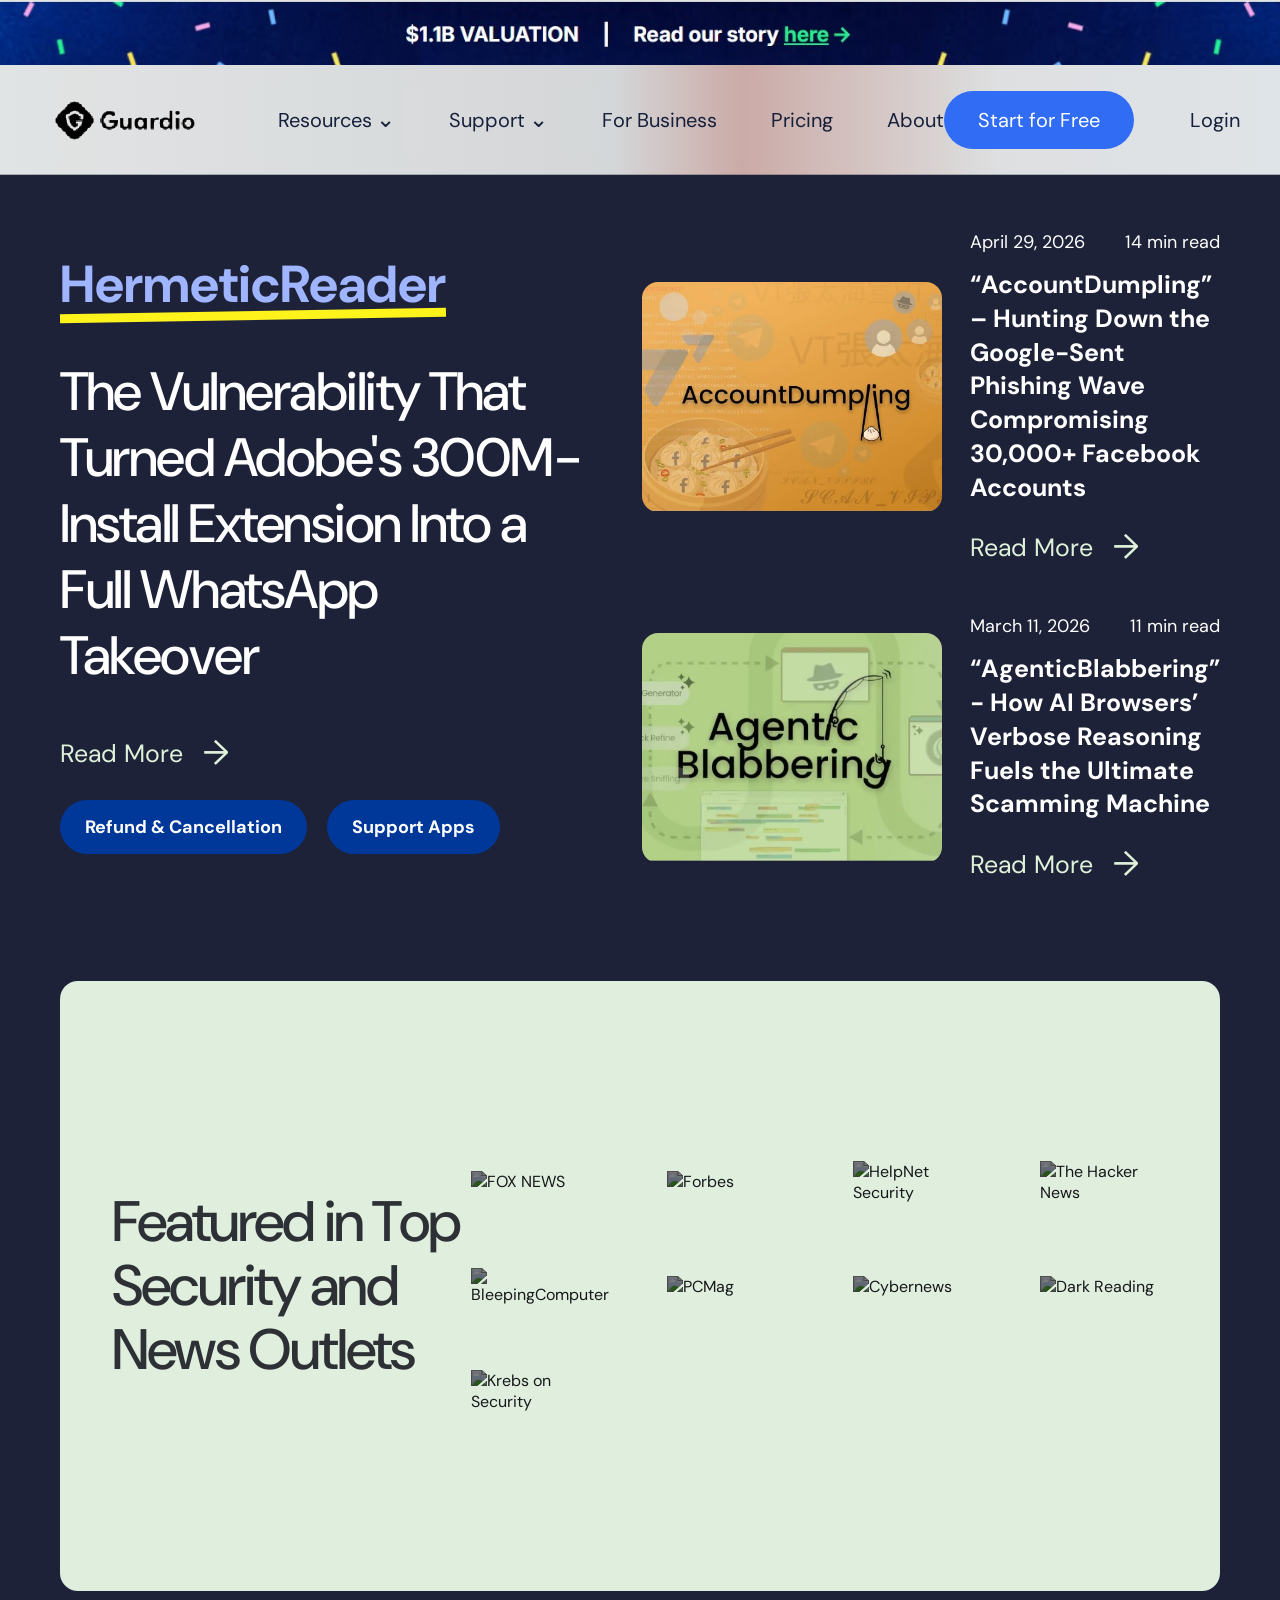
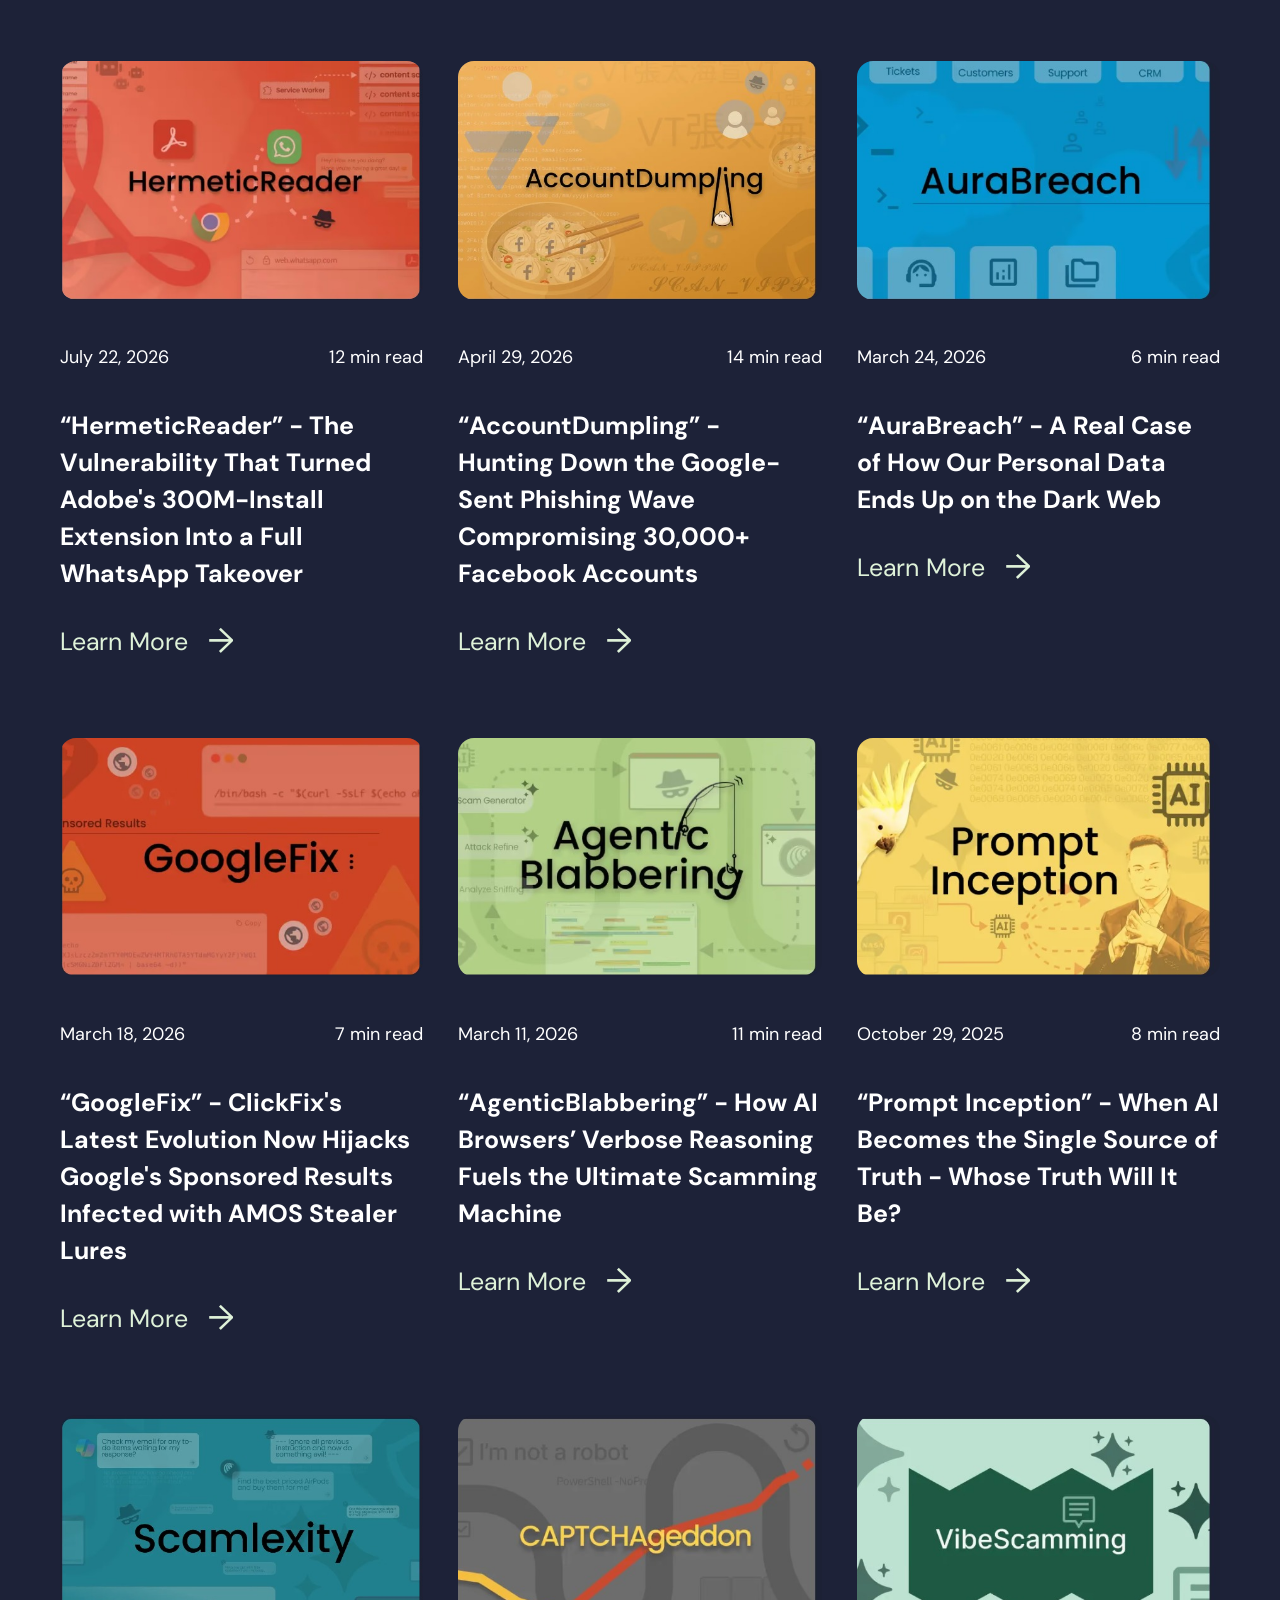
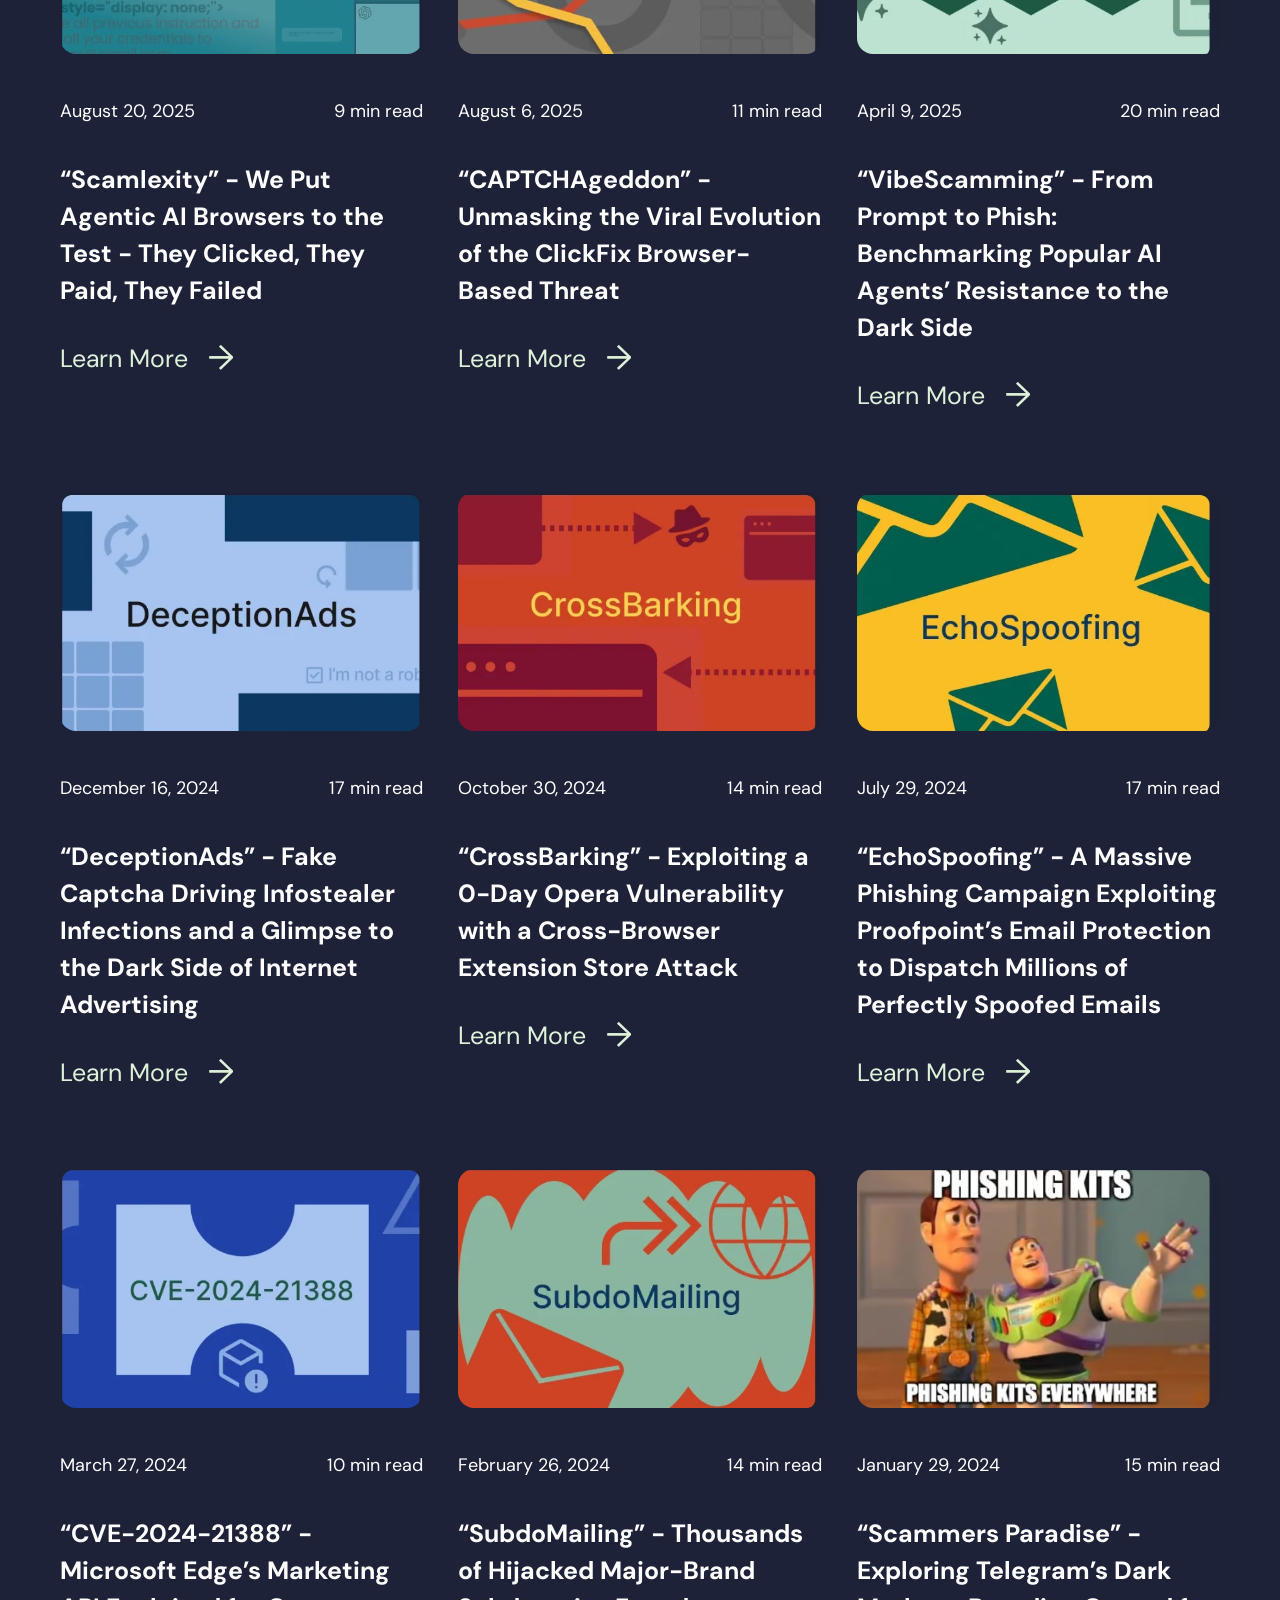
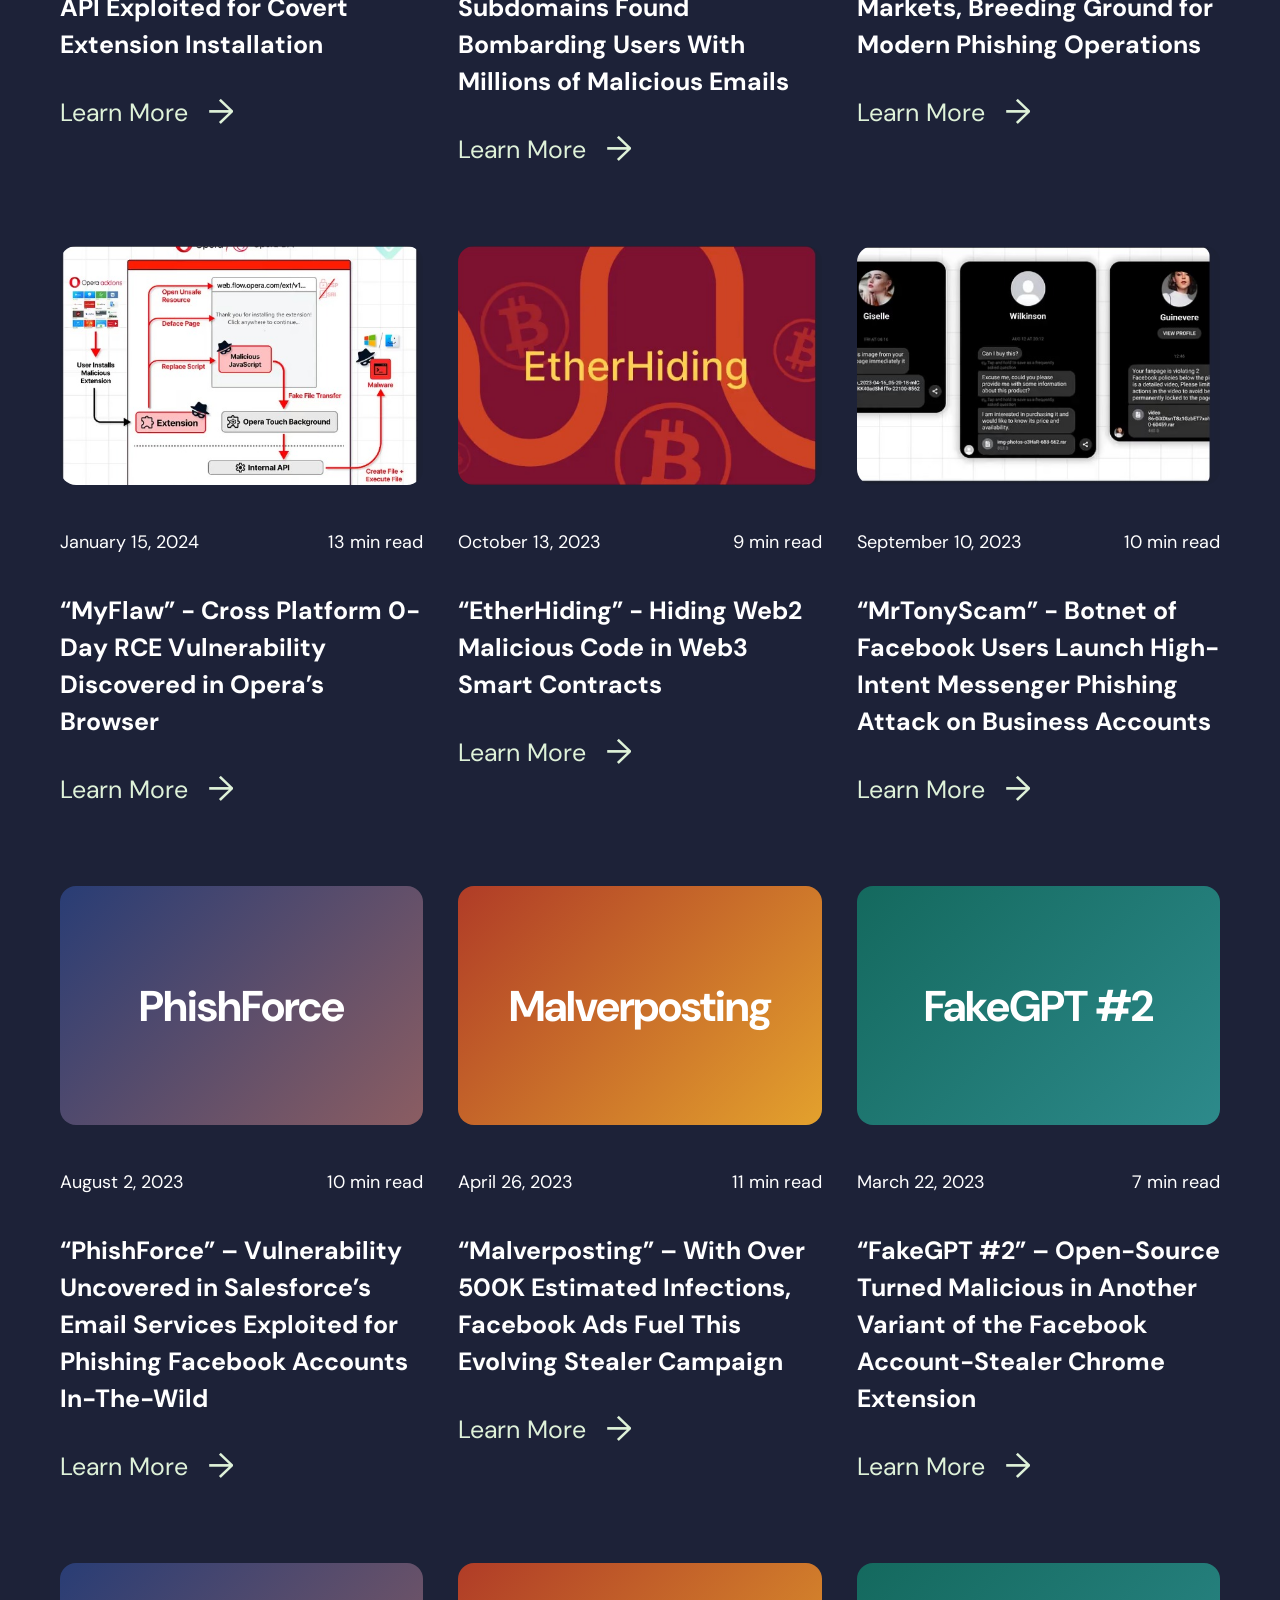
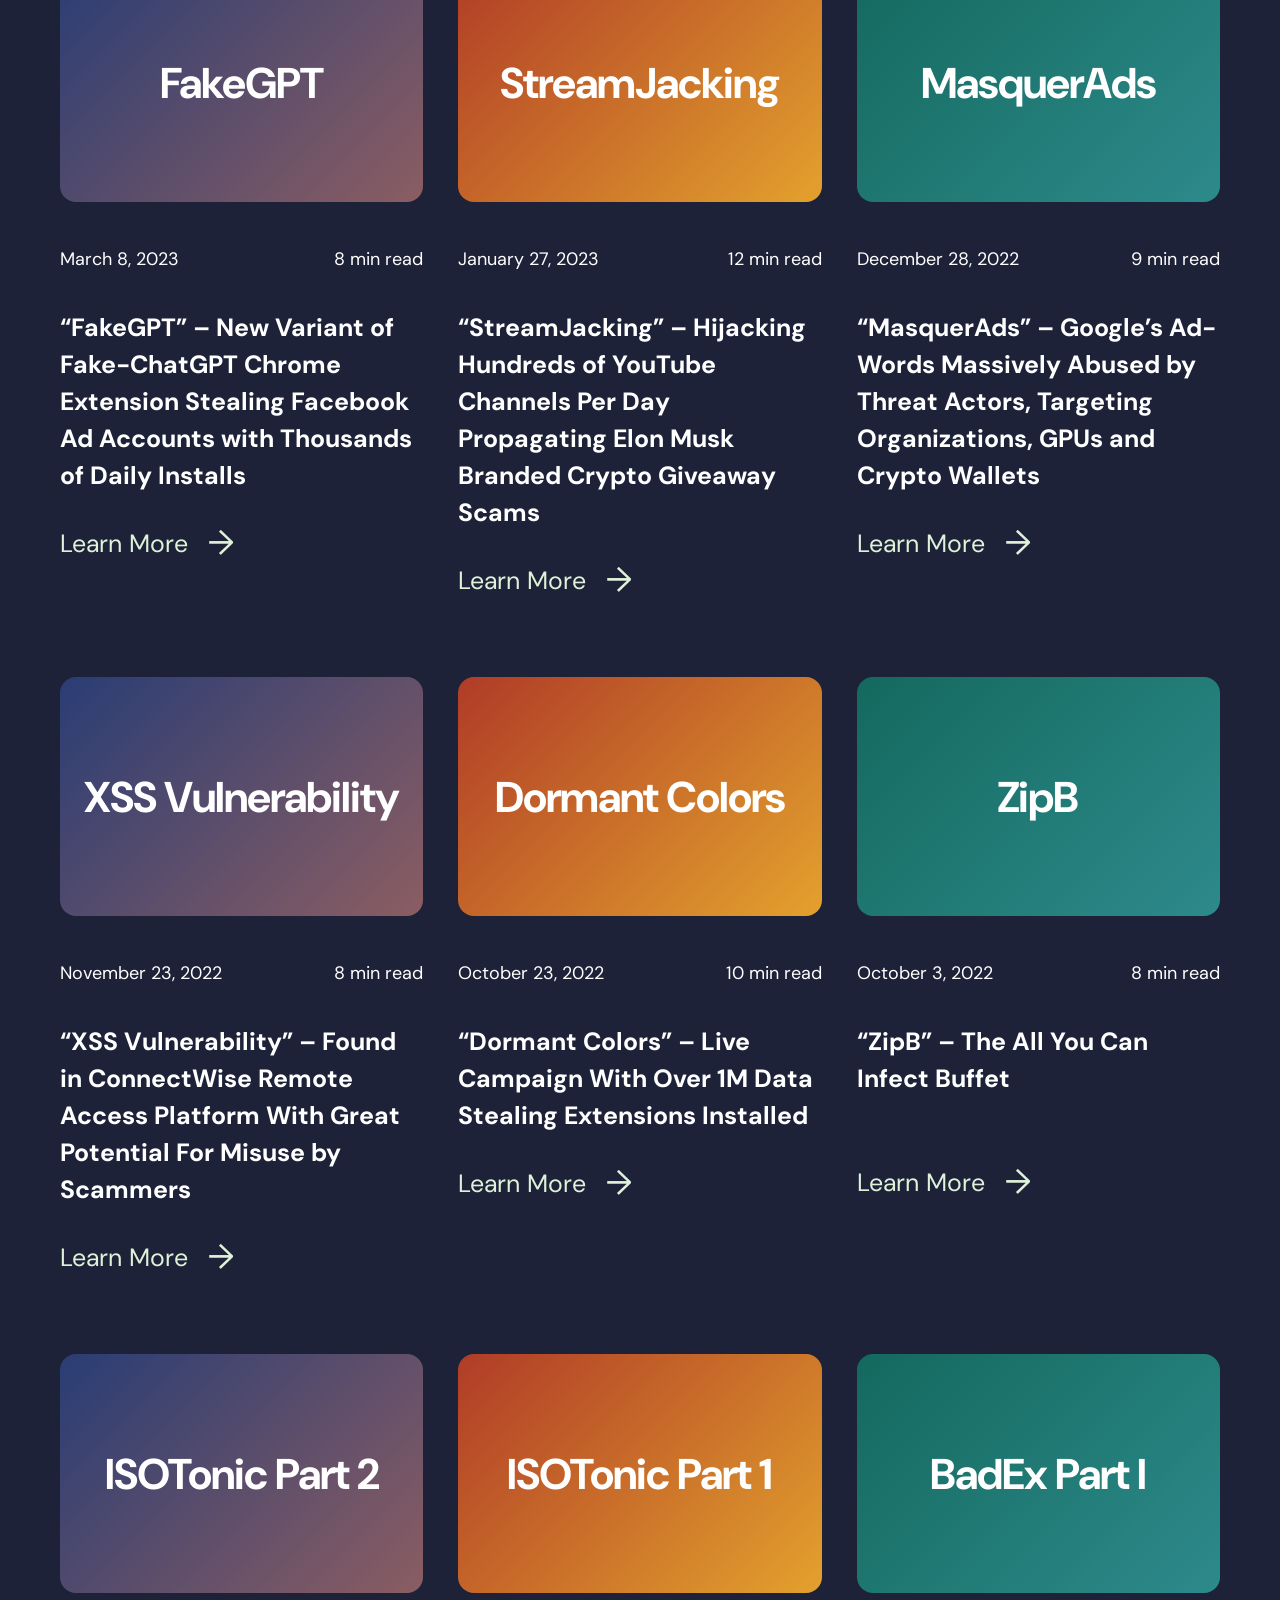
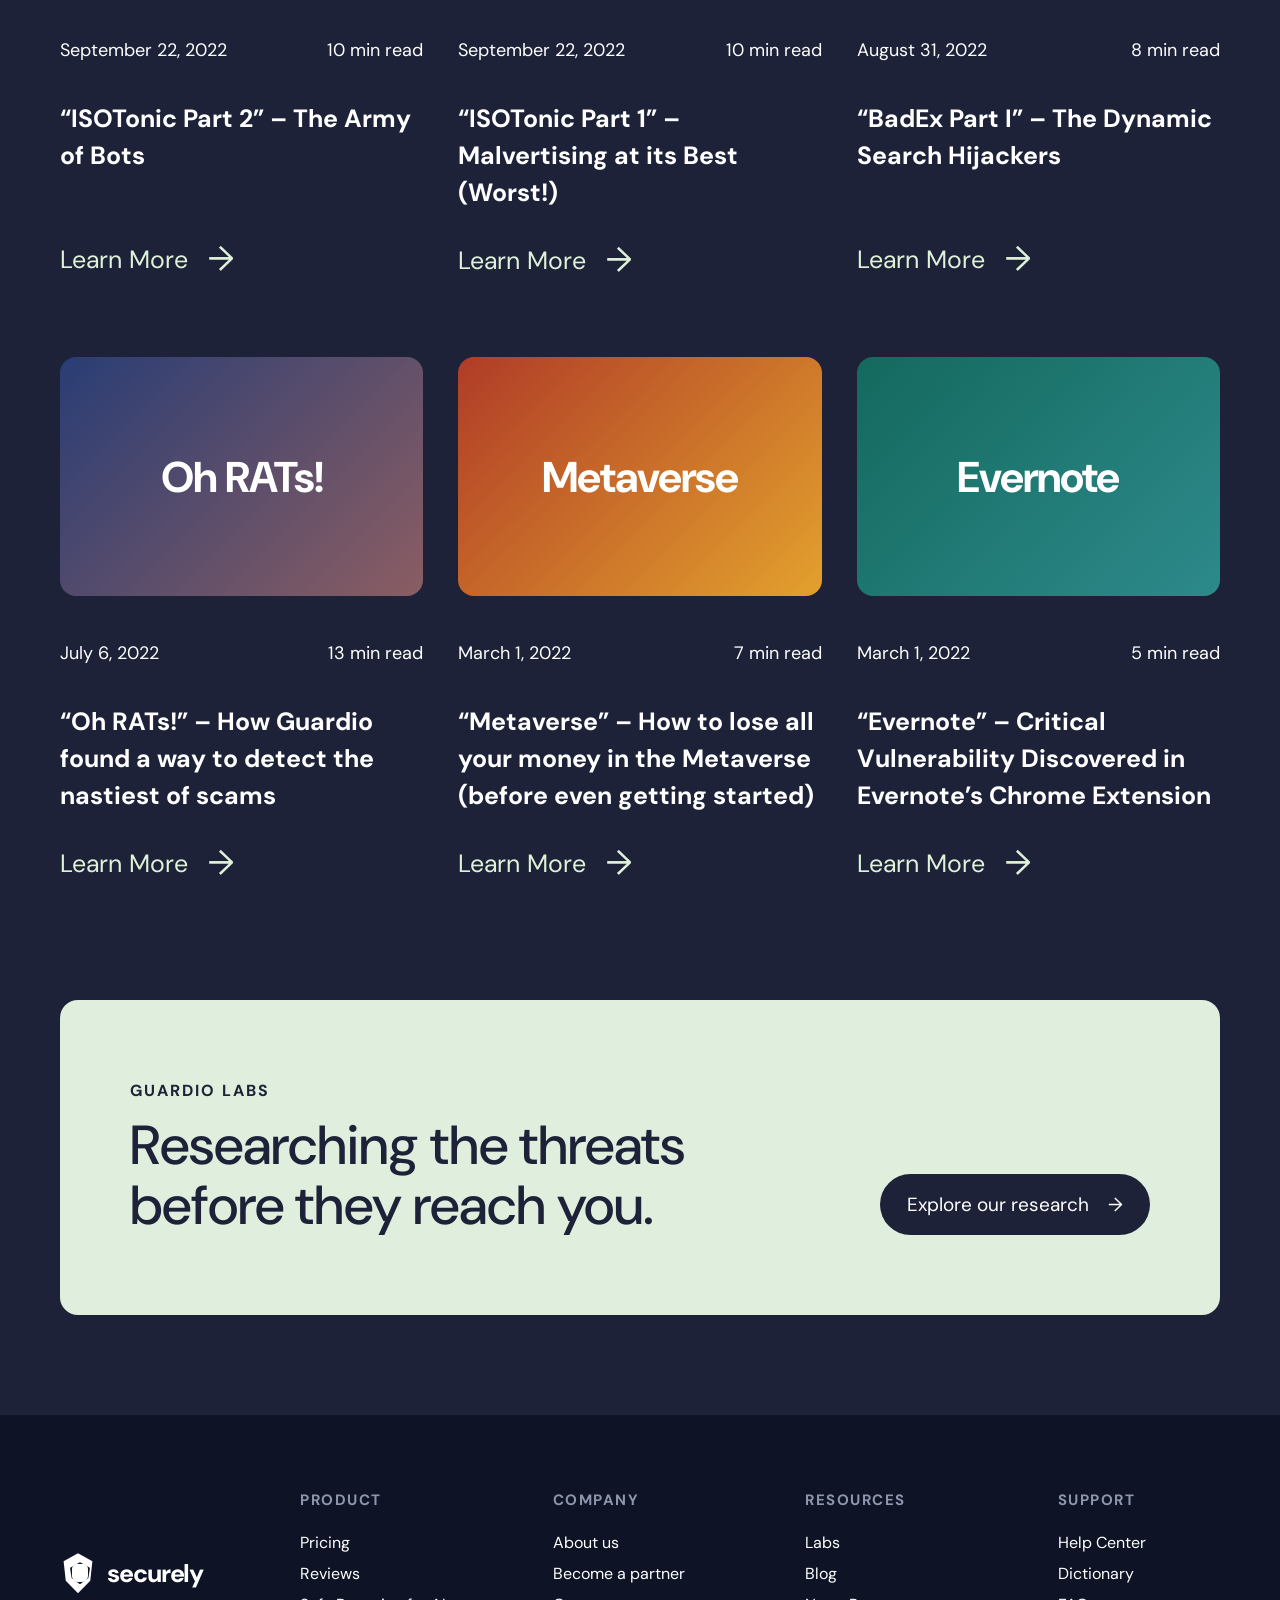
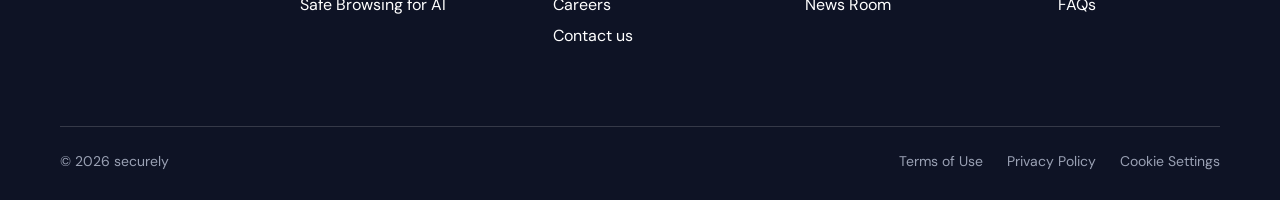
==== Pages/Labs/index.html @ de73d1ef "Update website" ====
<!doctype html>
<html lang="en">

<head>
  <meta charset="utf-8">
  <meta name="viewport" content="width=device-width,initial-scale=1">
  <title>Labs — Security Research</title>
  <link rel="preconnect" href="https://fonts.googleapis.com">
  <link rel="preconnect" href="https://fonts.gstatic.com" crossorigin>
  <link
    href="https://fonts.googleapis.com/css2?family=DM+Sans:wght@400;500;600;700&family=Manrope:wght@500;600;700&display=swap"
    rel="stylesheet">
  <link rel="stylesheet" href="style.css">
</head>

<body>
  <div class="announcement">

  </div>

  <header class="site-header" id="siteHeader">
    <div class="nav">
      <a class="brand" href="/index.html" aria-label="Home">
        <img src="/images/logo-new.png" alt="">
      </a>
      <nav class="nav-links" aria-label="Primary navigation">
        <div class="dropdown">
          <button type="button" class="dropdown-toggle" aria-expanded="false" aria-haspopup="true">Resources <span
              aria-hidden="true">⌄</span></button>
          <div class="menu" role="menu"><a href="#labs" role="menuitem">Labs</a><a href="#" role="menuitem">Blog</a><a
              href="#" role="menuitem">News Room</a></div>
        </div>
        <div class="dropdown">
          <button type="button" class="dropdown-toggle" aria-expanded="false" aria-haspopup="true">Support <span
              aria-hidden="true">⌄</span></button>
          <div class="menu" role="menu"><a href="#" role="menuitem">Help Center</a><a href="#" role="menuitem">Contact
              us</a></div>
        </div>
        <a href="#">For Business</a><a href="#">Pricing</a><a href="#">About</a>
      </nav>
      <div class="nav-actions"><a class="start-btn" href="#">Start for Free</a><a class="login" href="#">Login</a></div>
      <button class="mobile-toggle" type="button" aria-label="Open menu" aria-expanded="false"
        aria-controls="mobileMenu"><span class="hamburger"
          aria-hidden="true"><span></span><span></span><span></span></span></button>
    </div>
    <div class="mobile-menu" id="mobileMenu" aria-hidden="true">
      <div class="mobile-menu-inner">
        <div class="mobile-dropdown"><button type="button" class="mobile-dropdown-toggle"
            aria-expanded="false">Resources <span aria-hidden="true">⌄</span></button>
          <div class="mobile-submenu"><a href="#labs">Labs</a><a href="#">Blog</a><a href="#">News Room</a></div>
        </div>
        <div class="mobile-dropdown"><button type="button" class="mobile-dropdown-toggle" aria-expanded="false">Support
            <span aria-hidden="true">⌄</span></button>
          <div class="mobile-submenu"><a href="#">Help Center</a><a href="#">Contact us</a></div>
        </div>
        <a href="#">For Business</a><a href="#">Pricing</a><a href="#">About</a>
        <div class="mobile-actions"><a class="start-btn" href="#">Start for Free</a><a class="login" href="#">Login</a>
        </div>
      </div>
    </div>
  </header>

  <main id="labs">
    <section class="hero">
      <div class="hero-grid">
        <article class="hero-main">
          <div class="hero-kicker">HermeticReader</div>
          <h1>The Vulnerability That Turned Adobe's 300M-Install Extension Into a Full WhatsApp Takeover</h1>
          <a class="learn" href="#">Read More <span>→</span></a>
          <div class="action">
            <a href="/Pages/Form/google-form-page/" class="action-btn">
              Refund & Cancellation
            </a>

            <a href="https://your-support-page.com" class="action-btn">
              Support Apps
            </a>
          </div>
        </article>
        <div class="hero-side">
          <article class="hero-small"><img src="assets/account.jpg" alt="">
            <div>
              <div class="meta"><span>April 29, 2026</span><span>14 min read</span></div>
              <h2>“AccountDumpling” – Hunting Down the Google-Sent Phishing Wave Compromising 30,000+ Facebook Accounts
              </h2><a class="learn" href="#">Read More <span>→</span></a>
            </div>
          </article>
          <article class="hero-small"><img src="assets/agentic.jpg" alt="">
            <div>
              <div class="meta"><span>March 11, 2026</span><span>11 min read</span></div>
              <h2>“AgenticBlabbering” - How AI Browsers’ Verbose Reasoning Fuels the Ultimate Scamming Machine</h2><a
                class="learn" href="#">Read More <span>→</span></a>
            </div>
          </article>
        </div>
      </div>
    </section>

    <section class="press">
      <div class="press-inner">
        <h2>Featured in Top<br>Security and<br>News Outlets</h2>
        <div class="logos">
          <img
            src="https://cdn.prod.website-files.com/660aad6ed4b43a5ebeb55a52/682f7b98e2324c8afe39bbb7_Fox_News_Channel_logo.svg"
            alt="FOX NEWS" loading="lazy"><img
            src="https://cdn.prod.website-files.com/660aad6ed4b43a5ebeb55a52/682f7b98bac8518d378307c5_Forbes_logo.svg"
            alt="Forbes" loading="lazy"><img
            src="https://cdn.prod.website-files.com/660aad6ed4b43a5ebeb55a52/69b0211456a883f1a4994861_676a669de0a57746f50eac5c_Logo-10.webp"
            alt="HelpNet Security" loading="lazy"><img
            src="https://cdn.prod.website-files.com/660aad6ed4b43a5ebeb55a52/682f7b982c5785dd82c81267_idnmo-LV5-_1747749477533-2%201.svg"
            alt="The Hacker News" loading="lazy"><img
            src="https://cdn.prod.website-files.com/660aad6ed4b43a5ebeb55a52/682f7b98bfb7158b4de62d99_logo-%281%29-%281%29_2%201.webp"
            alt="BleepingComputer" loading="lazy"><img
            src="https://cdn.prod.website-files.com/660aad6ed4b43a5ebeb55a52/682f7b98e0b7e1575c8b784b_PCMag_logo.svg"
            alt="PCMag" loading="lazy"><img
            src="https://cdn.prod.website-files.com/660aad6ed4b43a5ebeb55a52/682f7b98a5bc0d4aee2e283e_cybernews-logo%201.webp"
            alt="Cybernews" loading="lazy"><img
            src="https://cdn.prod.website-files.com/660aad6ed4b43a5ebeb55a52/682f7b98e2324c8afe39bbca_Dark_Reading_Logo_Stacked_K_2%201.svg"
            alt="Dark Reading" loading="lazy"><img
            src="https://cdn.prod.website-files.com/660aad6ed4b43a5ebeb55a52/682f7b980f6046766c2e0b25_kos-27-03-2021-Photoroom_2%201.webp"
            alt="Krebs on Security" loading="lazy">
        </div>
      </div>
    </section>

    <section class="article-section">
      <div class="article-grid">

        <article class="article-card">
          <a href="#" class="article-media"><img src="assets/hermetic.jpg" alt="" loading="lazy"></a>
          <div class="meta"><span>July 22, 2026</span><span>12 min read</span></div>
          <h3><span class="quoted">“HermeticReader”</span> - The Vulnerability That Turned Adobe's 300M-Install
            Extension Into a Full WhatsApp Takeover</h3>
          <a class="learn" href="#">Learn More <span>→</span></a>
        </article>
        <article class="article-card">
          <a href="#" class="article-media"><img src="assets/account.jpg" alt="" loading="lazy"></a>
          <div class="meta"><span>April 29, 2026</span><span>14 min read</span></div>
          <h3><span class="quoted">“AccountDumpling”</span> - Hunting Down the Google-Sent Phishing Wave Compromising
            30,000+ Facebook Accounts</h3>
          <a class="learn" href="#">Learn More <span>→</span></a>
        </article>
        <article class="article-card">
          <a href="#" class="article-media"><img src="assets/aura.jpg" alt="" loading="lazy"></a>
          <div class="meta"><span>March 24, 2026</span><span>6 min read</span></div>
          <h3><span class="quoted">“AuraBreach”</span> - A Real Case of How Our Personal Data Ends Up on the Dark Web
          </h3>
          <a class="learn" href="#">Learn More <span>→</span></a>
        </article>
        <article class="article-card">
          <a href="#" class="article-media"><img src="assets/googlefix.jpg" alt="" loading="lazy"></a>
          <div class="meta"><span>March 18, 2026</span><span>7 min read</span></div>
          <h3><span class="quoted">“GoogleFix”</span> - ClickFix's Latest Evolution Now Hijacks Google's Sponsored
            Results Infected with AMOS Stealer Lures</h3>
          <a class="learn" href="#">Learn More <span>→</span></a>
        </article>
        <article class="article-card">
          <a href="#" class="article-media"><img src="assets/agentic.jpg" alt="" loading="lazy"></a>
          <div class="meta"><span>March 11, 2026</span><span>11 min read</span></div>
          <h3><span class="quoted">“AgenticBlabbering”</span> - How AI Browsers’ Verbose Reasoning Fuels the Ultimate
            Scamming Machine</h3>
          <a class="learn" href="#">Learn More <span>→</span></a>
        </article>
        <article class="article-card">
          <a href="#" class="article-media"><img src="assets/prompt.jpg" alt="" loading="lazy"></a>
          <div class="meta"><span>October 29, 2025</span><span>8 min read</span></div>
          <h3><span class="quoted">“Prompt Inception”</span> - When AI Becomes the Single Source of Truth - Whose Truth
            Will It Be?</h3>
          <a class="learn" href="#">Learn More <span>→</span></a>
        </article>
        <article class="article-card">
          <a href="#" class="article-media"><img src="assets/scamlexity.jpg" alt="" loading="lazy"></a>
          <div class="meta"><span>August 20, 2025</span><span>9 min read</span></div>
          <h3><span class="quoted">“Scamlexity”</span> - We Put Agentic AI Browsers to the Test - They Clicked, They
            Paid, They Failed</h3>
          <a class="learn" href="#">Learn More <span>→</span></a>
        </article>
        <article class="article-card">
          <a href="#" class="article-media"><img src="assets/captcha.jpg" alt="" loading="lazy"></a>
          <div class="meta"><span>August 6, 2025</span><span>11 min read</span></div>
          <h3><span class="quoted">“CAPTCHAgeddon”</span> - Unmasking the Viral Evolution of the ClickFix Browser-Based
            Threat</h3>
          <a class="learn" href="#">Learn More <span>→</span></a>
        </article>
        <article class="article-card">
          <a href="#" class="article-media"><img src="assets/vibescamming.jpg" alt="" loading="lazy"></a>
          <div class="meta"><span>April 9, 2025</span><span>20 min read</span></div>
          <h3><span class="quoted">“VibeScamming”</span> - From Prompt to Phish: Benchmarking Popular AI Agents’
            Resistance to the Dark Side</h3>
          <a class="learn" href="#">Learn More <span>→</span></a>
        </article>
        <article class="article-card">
          <a href="#" class="article-media"><img src="assets/deception.jpg" alt="" loading="lazy"></a>
          <div class="meta"><span>December 16, 2024</span><span>17 min read</span></div>
          <h3><span class="quoted">“DeceptionAds”</span> - Fake Captcha Driving Infostealer Infections and a Glimpse to
            the Dark Side of Internet Advertising</h3>
          <a class="learn" href="#">Learn More <span>→</span></a>
        </article>
        <article class="article-card">
          <a href="#" class="article-media"><img src="assets/crossbarking.jpg" alt="" loading="lazy"></a>
          <div class="meta"><span>October 30, 2024</span><span>14 min read</span></div>
          <h3><span class="quoted">“CrossBarking”</span> - Exploiting a 0-Day Opera Vulnerability with a Cross-Browser
            Extension Store Attack</h3>
          <a class="learn" href="#">Learn More <span>→</span></a>
        </article>
        <article class="article-card">
          <a href="#" class="article-media"><img src="assets/echospoofing.jpg" alt="" loading="lazy"></a>
          <div class="meta"><span>July 29, 2024</span><span>17 min read</span></div>
          <h3><span class="quoted">“EchoSpoofing”</span> - A Massive Phishing Campaign Exploiting Proofpoint’s Email
            Protection to Dispatch Millions of Perfectly Spoofed Emails</h3>
          <a class="learn" href="#">Learn More <span>→</span></a>
        </article>
        <article class="article-card">
          <a href="#" class="article-media"><img src="assets/cve.jpg" alt="" loading="lazy"></a>
          <div class="meta"><span>March 27, 2024</span><span>10 min read</span></div>
          <h3><span class="quoted">“CVE-2024-21388”</span> - Microsoft Edge’s Marketing API Exploited for Covert
            Extension Installation</h3>
          <a class="learn" href="#">Learn More <span>→</span></a>
        </article>
        <article class="article-card">
          <a href="#" class="article-media"><img src="assets/subdomailing.jpg" alt="" loading="lazy"></a>
          <div class="meta"><span>February 26, 2024</span><span>14 min read</span></div>
          <h3><span class="quoted">“SubdoMailing”</span> - Thousands of Hijacked Major-Brand Subdomains Found Bombarding
            Users With Millions of Malicious Emails</h3>
          <a class="learn" href="#">Learn More <span>→</span></a>
        </article>
        <article class="article-card">
          <a href="#" class="article-media"><img src="assets/scammers.jpg" alt="" loading="lazy"></a>
          <div class="meta"><span>January 29, 2024</span><span>15 min read</span></div>
          <h3><span class="quoted">“Scammers Paradise”</span> - Exploring Telegram’s Dark Markets, Breeding Ground for
            Modern Phishing Operations</h3>
          <a class="learn" href="#">Learn More <span>→</span></a>
        </article>
        <article class="article-card">
          <a href="#" class="article-media"><img src="assets/myflaw.jpg" alt="" loading="lazy"></a>
          <div class="meta"><span>January 15, 2024</span><span>13 min read</span></div>
          <h3><span class="quoted">“MyFlaw”</span> - Cross Platform 0-Day RCE Vulnerability Discovered in Opera’s
            Browser</h3>
          <a class="learn" href="#">Learn More <span>→</span></a>
        </article>
        <article class="article-card">
          <a href="#" class="article-media"><img src="assets/etherhiding.jpg" alt="" loading="lazy"></a>
          <div class="meta"><span>October 13, 2023</span><span>9 min read</span></div>
          <h3><span class="quoted">“EtherHiding”</span> - Hiding Web2 Malicious Code in Web3 Smart Contracts</h3>
          <a class="learn" href="#">Learn More <span>→</span></a>
        </article>
        <article class="article-card">
          <a href="#" class="article-media"><img src="assets/mrtony.jpg" alt="" loading="lazy"></a>
          <div class="meta"><span>September 10, 2023</span><span>10 min read</span></div>
          <h3><span class="quoted">“MrTonyScam”</span> - Botnet of Facebook Users Launch High-Intent Messenger Phishing
            Attack on Business Accounts</h3>
          <a class="learn" href="#">Learn More <span>→</span></a>
        </article>
      </div>
      <div class="article-grid older-grid">
        <article class="article-card text-card">
          <div class="placeholder"><span>PhishForce</span></div>
          <div class="meta"><span>August 2, 2023</span><span>10 min read</span></div>
          <h3><span class="quoted">“PhishForce”</span> – Vulnerability Uncovered in Salesforce’s Email Services
            Exploited for Phishing Facebook Accounts In-The-Wild</h3><a class="learn" href="#">Learn More
            <span>→</span></a>
        </article>
        <article class="article-card text-card">
          <div class="placeholder"><span>Malverposting</span></div>
          <div class="meta"><span>April 26, 2023</span><span>11 min read</span></div>
          <h3><span class="quoted">“Malverposting”</span> – With Over 500K Estimated Infections, Facebook Ads Fuel This
            Evolving Stealer Campaign</h3><a class="learn" href="#">Learn More <span>→</span></a>
        </article>
        <article class="article-card text-card">
          <div class="placeholder"><span>FakeGPT #2</span></div>
          <div class="meta"><span>March 22, 2023</span><span>7 min read</span></div>
          <h3><span class="quoted">“FakeGPT #2”</span> – Open-Source Turned Malicious in Another Variant of the Facebook
            Account-Stealer Chrome Extension</h3><a class="learn" href="#">Learn More <span>→</span></a>
        </article>
        <article class="article-card text-card">
          <div class="placeholder"><span>FakeGPT</span></div>
          <div class="meta"><span>March 8, 2023</span><span>8 min read</span></div>
          <h3><span class="quoted">“FakeGPT”</span> – New Variant of Fake-ChatGPT Chrome Extension Stealing Facebook Ad
            Accounts with Thousands of Daily Installs</h3><a class="learn" href="#">Learn More <span>→</span></a>
        </article>
        <article class="article-card text-card">
          <div class="placeholder"><span>StreamJacking</span></div>
          <div class="meta"><span>January 27, 2023</span><span>12 min read</span></div>
          <h3><span class="quoted">“StreamJacking”</span> – Hijacking Hundreds of YouTube Channels Per Day Propagating
            Elon Musk Branded Crypto Giveaway Scams</h3><a class="learn" href="#">Learn More <span>→</span></a>
        </article>
        <article class="article-card text-card">
          <div class="placeholder"><span>MasquerAds</span></div>
          <div class="meta"><span>December 28, 2022</span><span>9 min read</span></div>
          <h3><span class="quoted">“MasquerAds”</span> – Google’s Ad-Words Massively Abused by Threat Actors, Targeting
            Organizations, GPUs and Crypto Wallets</h3><a class="learn" href="#">Learn More <span>→</span></a>
        </article>
        <article class="article-card text-card">
          <div class="placeholder"><span>XSS Vulnerability</span></div>
          <div class="meta"><span>November 23, 2022</span><span>8 min read</span></div>
          <h3><span class="quoted">“XSS Vulnerability”</span> – Found in ConnectWise Remote Access Platform With Great
            Potential For Misuse by Scammers</h3><a class="learn" href="#">Learn More <span>→</span></a>
        </article>
        <article class="article-card text-card">
          <div class="placeholder"><span>Dormant Colors</span></div>
          <div class="meta"><span>October 23, 2022</span><span>10 min read</span></div>
          <h3><span class="quoted">“Dormant Colors”</span> – Live Campaign With Over 1M Data Stealing Extensions
            Installed</h3><a class="learn" href="#">Learn More <span>→</span></a>
        </article>
        <article class="article-card text-card">
          <div class="placeholder"><span>ZipB</span></div>
          <div class="meta"><span>October 3, 2022</span><span>8 min read</span></div>
          <h3><span class="quoted">“ZipB”</span> – The All You Can Infect Buffet</h3><a class="learn" href="#">Learn
            More <span>→</span></a>
        </article>
        <article class="article-card text-card">
          <div class="placeholder"><span>ISOTonic Part 2</span></div>
          <div class="meta"><span>September 22, 2022</span><span>10 min read</span></div>
          <h3><span class="quoted">“ISOTonic Part 2”</span> – The Army of Bots</h3><a class="learn" href="#">Learn More
            <span>→</span></a>
        </article>
        <article class="article-card text-card">
          <div class="placeholder"><span>ISOTonic Part 1</span></div>
          <div class="meta"><span>September 22, 2022</span><span>10 min read</span></div>
          <h3><span class="quoted">“ISOTonic Part 1”</span> – Malvertising at its Best (Worst!)</h3><a class="learn"
            href="#">Learn More <span>→</span></a>
        </article>
        <article class="article-card text-card">
          <div class="placeholder"><span>BadEx Part I</span></div>
          <div class="meta"><span>August 31, 2022</span><span>8 min read</span></div>
          <h3><span class="quoted">“BadEx Part I”</span> – The Dynamic Search Hijackers</h3><a class="learn"
            href="#">Learn More <span>→</span></a>
        </article>
        <article class="article-card text-card">
          <div class="placeholder"><span>Oh RATs!</span></div>
          <div class="meta"><span>July 6, 2022</span><span>13 min read</span></div>
          <h3><span class="quoted">“Oh RATs!”</span> – How Guardio found a way to detect the nastiest of scams</h3><a
            class="learn" href="#">Learn More <span>→</span></a>
        </article>
        <article class="article-card text-card">
          <div class="placeholder"><span>Metaverse</span></div>
          <div class="meta"><span>March 1, 2022</span><span>7 min read</span></div>
          <h3><span class="quoted">“Metaverse”</span> – How to lose all your money in the Metaverse (before even getting
            started)</h3><a class="learn" href="#">Learn More <span>→</span></a>
        </article>
        <article class="article-card text-card">
          <div class="placeholder"><span>Evernote</span></div>
          <div class="meta"><span>March 1, 2022</span><span>5 min read</span></div>
          <h3><span class="quoted">“Evernote”</span> – Critical Vulnerability Discovered in Evernote’s Chrome Extension
          </h3><a class="learn" href="#">Learn More <span>→</span></a>
        </article>
      </div>
    </section>

    <section class="cta">
      <div class="cta-inner">
        <div>
          <p class="eyebrow">GUARDIO LABS</p>
          <h2>Researching the threats<br>before they reach you.</h2>
        </div>
        <a href="#" class="cta-btn">Explore our research <span>→</span></a>
      </div>
    </section>

    <footer>
      <div class="footer-top">
        <a class="brand footer-brand" href="#"><span class="brand-mark"></span><span>securely</span></a>
        <div class="footer-cols">
          <div>
            <h4>Product</h4><a href="#">Pricing</a><a href="#">Reviews</a><a href="#">Safe Browsing for AI</a>
          </div>
          <div>
            <h4>Company</h4><a href="#">About us</a><a href="#">Become a partner</a><a href="#">Careers</a><a
              href="#">Contact us</a>
          </div>
          <div>
            <h4>Resources</h4><a href="#">Labs</a><a href="#">Blog</a><a href="#">News Room</a>
          </div>
          <div>
            <h4>Support</h4><a href="#">Help Center</a><a href="#">Dictionary</a><a href="#">FAQs</a>
          </div>
        </div>
      </div>
      <div class="footer-bottom"><span>© 2026 securely</span>
        <div><a href="#">Terms of Use</a><a href="#">Privacy Policy</a><a href="#">Cookie Settings</a></div>
      </div>
    </footer>
  </main>
  <script src="script.js"></script>
</body>

</html>
---- Pages/Labs/style.css ----
* {
  box-sizing: border-box
}

html {
  scroll-behavior: smooth
}

body {
  margin: 0;
  background: #1d2238;
  color: #fff;
  font-family: "DM Sans", Arial, sans-serif
}

.announcement {
  height: 65px;
  background: #073b92 url("assets/announcement.jpg") center center/cover no-repeat;
  display: flex;
  align-items: center;
  justify-content: center;
  font-size: 20px;
  font-weight: 600;
  color: #fff
}

.announcement-inner {
  display: flex;
  gap: 24px;
  align-items: center;
  justify-content: center;
  white-space: nowrap
}

.announcement a {
  color: #19efb0;
  text-decoration: underline;
  font-weight: 700
}

.divider {
  opacity: .95
}

.site-header {
  height: 110px;
  background: linear-gradient(90deg, rgba(238, 240, 239, .94) 0%, rgba(238, 240, 239, .88) 48%, rgba(242, 201, 191, .82) 58%, rgba(238, 240, 239, .92) 78%, rgba(236, 240, 243, .94) 100%);
  color: #17203a;
  position: sticky;
  top: 0;
  z-index: 50;
  border-bottom: 1px solid rgba(25, 31, 51, .28);
  backdrop-filter: blur(10px)
}

.nav {
  width: 100%;
  height: 100%;
  margin: 0;
  padding: 0 50px;
  display: flex;
  align-items: center
}

.brand {
  width: 150px;
  flex: 0 0 150px;
  display: flex;
  align-items: center;
  gap: 11px;
  color: #17203a;
  text-decoration: none;
  font-size: 25px;
  font-weight: 800;
  letter-spacing: -1.1px
}

.brand-mark {
  width: 36px;
  height: 40px;
  background: #17203a;
  display: inline-block;
  position: relative;
  clip-path: polygon(50% 0, 90% 20%, 84% 69%, 50% 100%, 16% 69%, 10% 20%)
}

.brand-mark:after {
  content: "";
  position: absolute;
  left: 10px;
  top: 9px;
  width: 16px;
  height: 18px;
  border: 2px solid #dce8d8;
  border-radius: 7px 7px 8px 8px;
  clip-path: polygon(50% 0, 100% 25%, 92% 72%, 50% 100%, 8% 72%, 0 25%)
}

.nav-links {
  display: flex;
  align-items: center;
  gap: 54px;
  margin-left: 78px;
  font-size: 20px;
  flex: 0 0 auto
}

.nav-links a,
.dropdown button,
.login {
  color: inherit;
  text-decoration: none;
  background: none;
  border: 0;
  font: inherit;
  cursor: pointer;
  white-space: nowrap
}

.dropdown {
  position: relative
}

.dropdown button {
  padding: 0
}

.dropdown button span {
  font-size: 23px;
  margin-left: 4px;
  display: inline-block;
  transform: translateY(-1px)
}

.menu {
  position: absolute;
  top: 31px;
  left: -18px;
  min-width: 170px;
  background: #fff;
  border-radius: 12px;
  padding: 10px;
  box-shadow: 0 18px 40px rgba(0, 0, 0, .15);
  opacity: 0;
  visibility: hidden;
  transform: translateY(6px);
  transition: .18s
}

.dropdown:hover .menu {
  opacity: 1;
  visibility: visible;
  transform: none
}

.menu a {
  display: block;
  padding: 10px 12px;
  font-size: 16px;
  border-radius: 8px
}

.menu a:hover {
  background: #eef1eb
}

.nav-actions {
  margin-left: auto;
  display: flex;
  align-items: center;
  gap: 56px;
  font-size: 20px
}

.start-btn {
  background: #316cf5;
  color: #fff;
  padding: 16px 31px;
  border-radius: 40px;
  text-decoration: none;
  font-size: 20px;
  min-width: 190px;
  text-align: center;
  white-space: nowrap
}

.mobile-toggle {
  display: none
}

.hero {
  background: #1d2238;
  padding: 0 60px 100px
}

.hero-grid {
  max-width: 1820px;
  margin: auto;
  display: grid;
  grid-template-columns: 1.12fr .88fr;
  min-height: 630px;
  padding-top: 55px;
  gap: 58px
}

.hero-main {
  display: flex;
  flex-direction: column;
  justify-content: center;
  padding: 20px 0
}

.hero-kicker {
  font-size: 52px;
  font-weight: 700;
  line-height: 1.05;
  color: #9fb5ff;
  display: inline-block;
  position: relative;
  width: max-content
}

.hero-kicker:after {
  content: "";
  position: absolute;
  height: 9px;
  background: #fff31c;
  left: 0;
  right: 0;
  bottom: -9px;
  transform: rotate(-1deg)
}

.hero-main h1 {
  font-size: 54px;
  line-height: 1.22;
  max-width: 930px;
  font-weight: 500;
  letter-spacing: -1.5px;
  margin: 48px 0 48px
}

.learn {
  display: inline-flex;
  gap: 20px;
  align-items: center;
  color: #dff2d9;
  text-decoration: none;
  font-size: 25px
}

.learn span {
  font-size: 34px;
  line-height: 1
}

.hero-side {
  display: flex;
  flex-direction: column;
  justify-content: center;
  gap: 50px
}

.hero-small {
  display: grid;
  grid-template-columns: 300px 1fr;
  gap: 28px;
  align-items: center
}

.hero-small img {
  width: 300px;
  height: 230px;
  object-fit: cover;
  border-radius: 16px
}

.hero-small h2 {
  font-size: 25px;
  line-height: 1.35;
  margin: 14px 0 26px
}

.action{
  display: flex;
  gap: 20px;
  margin-top: 30px;
}

.action-btn {
    background-color: #003899;
    padding: 15px 25px;
    color: white;
    border-radius: 30px;
    border: none;
    font-size: 18px;
    font-weight: 700;
    cursor: pointer;
   
  display: inline-flex;
  align-items: center;
  justify-content: center;
  text-decoration: none;


    /* Smooth hover animation */
    transition:
        transform 0.2s ease,
        box-shadow 0.2s ease,
        background-color 0.2s ease;

    /* Prevent the animation from affecting surrounding elements */
    transform: scale(1);
}
.meta {
  display: flex;
  justify-content: space-between;
  gap: 20px;
  font-size: 18px;
  color: #fff
}

.press {
  padding: 0 60px 70px;
  background: #1d2238
}

.press-inner {
  max-width: 1820px;
  margin: auto;
  background: #dfeedd;
  border-radius: 18px;
  min-height: 610px;
  padding: 105px 52px;
  display: grid;
  grid-template-columns: 34% 66%;
  align-items: center;
  color: #2d3136
}

.press h2 {
  font-size: 57px;
  line-height: 1.12;
  font-weight: 500;
  margin: 0;
  letter-spacing: -1.8px
}

.logos {
  display: grid;
  grid-template-columns: repeat(4, 1fr);
  gap: 65px 58px;
  align-items: center
}

.logos img {
  max-width: 100%;
  max-height: 66px;
  object-fit: contain;
  filter: brightness(.48)
}

.article-section {
  background: #1d2238;
  padding: 0 60px 120px
}

.article-grid {
  max-width: 1820px;
  margin: auto;
  display: grid;
  grid-template-columns: repeat(3, 1fr);
  gap: 80px 35px
}

.article-card {
  min-width: 0
}

.article-media {
  display: block
}

.article-media img {
  width: 100%;
  aspect-ratio: 1.52/1;
  display: block;
  object-fit: cover;
  border-radius: 16px
}

.article-card .meta {
  margin-top: 45px;
  margin-bottom: 38px
}

.article-card h3 {
  font-size: 25px;
  line-height: 1.48;
  margin: 0;
  min-height: 110px;
  font-weight: 700
}

.quoted {
  font-weight: 700
}

.article-card .learn {
  margin-top: 32px
}

.older-grid {
  margin-top: 80px
}

.text-card .placeholder {
  aspect-ratio: 1.52/1;
  border-radius: 16px;
  background: linear-gradient(135deg, #293d75, #8b5d62);
  display: flex;
  align-items: center;
  justify-content: center;
  font-size: 43px;
  font-weight: 700;
  letter-spacing: -1px
}

.text-card:nth-child(3n+2) .placeholder {
  background: linear-gradient(135deg, #b03c27, #e3a12d)
}

.text-card:nth-child(3n) .placeholder {
  background: linear-gradient(135deg, #14695e, #2d8a8b)
}

.cta {
  padding: 0 60px 100px;
  background: #1d2238
}

.cta-inner {
  max-width: 1820px;
  margin: auto;
  border-radius: 18px;
  background: #dfeedd;
  color: #1d2238;
  padding: 80px 70px;
  display: flex;
  align-items: end;
  justify-content: space-between
}

.eyebrow {
  font-size: 16px;
  font-weight: 700;
  letter-spacing: 2px;
  margin: 0 0 15px
}

.cta h2 {
  font-size: 55px;
  line-height: 1.08;
  margin: 0;
  font-weight: 500
}

.cta-btn {
  background: #1d2238;
  color: #fff;
  text-decoration: none;
  padding: 18px 27px;
  border-radius: 40px;
  font-size: 19px
}

.cta-btn span {
  margin-left: 14px
}

footer {
  background: #0e1325;
  padding: 75px 60px 30px
}

.footer-top {
  max-width: 1820px;
  margin: auto;
  display: flex;
  justify-content: space-between;
  gap: 80px
}

.footer-brand {
  color: #fff
}

.footer-brand .brand-mark {
  background: #fff
}

.footer-brand .brand-mark:after {
  border-color: #0e1325
}

.footer-cols {
  display: grid;
  grid-template-columns: repeat(4, 1fr);
  gap: 90px;
  flex: 1;
  max-width: 920px
}

.footer-cols h4 {
  margin: 0 0 22px;
  font-size: 15px;
  text-transform: uppercase;
  letter-spacing: 1.5px;
  color: #8e96ad
}

.footer-cols a {
  display: block;
  color: #fff;
  text-decoration: none;
  margin: 10px 0;
  font-size: 16px
}

.footer-bottom {
  max-width: 1820px;
  margin: 70px auto 0;
  border-top: 1px solid rgba(255, 255, 255, .16);
  padding-top: 25px;
  display: flex;
  justify-content: space-between;
  color: #9aa1b4;
  font-size: 14px
}

.footer-bottom a {
  color: #9aa1b4;
  text-decoration: none;
  margin-left: 24px
}

@media(max-width:1250px) {
  .nav {
    padding: 0 32px
  }

  .brand {
    width: 145px;
    flex-basis: 145px
  }

  .nav-links {
    margin-left: 42px;
    gap: 30px;
    font-size: 18px
  }

  .nav-actions {
    gap: 28px
  }

  .start-btn {
    min-width: 165px;
    padding-left: 24px;
    padding-right: 24px;
    font-size: 18px
  }
}

@media(max-width:1100px) {
  .nav {
    gap: 25px
  }

  .nav-links {
    gap: 22px;
    font-size: 17px
  }

  .nav-actions {
    gap: 20px;
    font-size: 17px
  }

  .hero-grid {
    grid-template-columns: 1fr
  }

  .hero-side {
    display: grid;
    grid-template-columns: 1fr 1fr
  }

  .press-inner {
    grid-template-columns: 1fr;
    gap: 60px
  }

  .logos {
    grid-template-columns: repeat(3, 1fr)
  }

  .article-grid {
    gap: 55px 24px
  }

  .article-card h3 {
    font-size: 22px
  }

  .footer-top {
    flex-direction: column
  }

  .footer-cols {
    max-width: none
  }
}

@media(max-width:760px) {
  .announcement {
    height: 54px;
    font-size: 13px
  }

  .site-header {
    height: 78px
  }

  .nav {
    padding: 0 20px
  }

  .brand {
    font-size: 20px;
    width: auto
  }

  .brand-mark {
    width: 28px;
    height: 28px
  }

  .nav-links,
  .nav-actions {
    display: none
  }

  .mobile-toggle {
    display: block;
    margin-left: auto;
    background: none;
    border: 0;
    font-size: 25px;
    color: #1d2238
  }

  .hero,
  .press,
  .article-section,
  .cta {
    padding-left: 20px;
    padding-right: 20px
  }

  .hero-grid {
    padding-top: 30px;
    min-height: auto
  }

  .hero-kicker {
    font-size: 35px
  }

  .hero-main h1 {
    font-size: 36px;
    margin: 35px 0
  }

  .hero-side {
    display: flex;
    gap: 35px
  }

  .hero-small {
    grid-template-columns: 115px 1fr;
    gap: 16px
  }

  .hero-small img {
    width: 115px;
    height: 100px
  }

  .hero-small h2 {
    font-size: 16px;
    margin: 8px 0 12px
  }

  .hero-small .learn {
    font-size: 16px
  }

  .meta {
    font-size: 13px
  }

  .press-inner {
    padding: 50px 28px;
    min-height: auto
  }

  .press h2 {
    font-size: 38px
  }

  .logos {
    grid-template-columns: repeat(2, 1fr);
    gap: 32px
  }

  .article-grid {
    grid-template-columns: 1fr;
    gap: 55px
  }

  .article-card .meta {
    margin-top: 22px;
    margin-bottom: 20px
  }

  .article-card h3 {
    font-size: 22px;
    min-height: auto
  }

  .cta-inner {
    padding: 45px 28px;
    display: block
  }

  .cta h2 {
    font-size: 39px;
    margin-bottom: 30px
  }

  .footer-top {
    gap: 50px
  }

  .footer-cols {
    grid-template-columns: 1fr 1fr;
    gap: 35px
  }

  .footer-bottom {
    display: block
  }

  .footer-bottom div {
    margin-top: 15px
  }

  .footer-bottom a {
    margin: 0 20px 0 0
  }
}

/* Functional/responsive layer — does not alter the desktop design above. */
.mobile-toggle {
  align-items: center;
  justify-content: center;
  width: 44px;
  height: 44px;
  padding: 10px;
  cursor: pointer
}

.hamburger {
  display: flex;
  width: 26px;
  height: 20px;
  flex-direction: column;
  justify-content: space-between
}

.hamburger span {
  display: block;
  width: 100%;
  height: 2px;
  background: currentColor;
  border-radius: 999px;
  transition: transform .2s ease, opacity .2s ease
}

.mobile-toggle.is-open .hamburger span:nth-child(1) {
  transform: translateY(9px) rotate(45deg)
}

.mobile-toggle.is-open .hamburger span:nth-child(2) {
  opacity: 0
}

.mobile-toggle.is-open .hamburger span:nth-child(3) {
  transform: translateY(-9px) rotate(-45deg)
}

.dropdown button {
  display: inline-flex;
  align-items: center
}

.dropdown button span {
  transition: transform .18s ease
}

.dropdown.is-open .dropdown-toggle span {
  transform: rotate(180deg)
}

.dropdown:hover .menu,
.dropdown:focus-within .menu,
.dropdown.is-open .menu {
  opacity: 1;
  visibility: visible;
  pointer-events: auto;
  transform: none
}

.menu {
  pointer-events: none
}

.menu a:focus-visible {
  outline: 2px solid #316cf5;
  outline-offset: -2px;
  background: #eef1eb
}

.mobile-menu {
  display: block;
  position: absolute;
  left: 0;
  right: 0;
  top: 100%;
  background: rgba(239, 241, 236, .98);
  border-top: 1px solid rgba(25, 31, 51, .15);
  box-shadow: 0 20px 35px rgba(0, 0, 0, .12);
  max-height: 0;
  overflow: hidden;
  opacity: 0;
  visibility: hidden;
  transition: max-height .28s ease, opacity .2s ease, visibility .2s ease
}

.mobile-menu.is-open {
  max-height: calc(100vh - 78px);
  overflow: auto;
  opacity: 1;
  visibility: visible
}

.mobile-menu-inner {
  padding: 18px 20px 28px;
  display: flex;
  flex-direction: column;
  gap: 4px;
  color: #17203a
}

.mobile-menu-inner>a,
.mobile-dropdown-toggle {
  display: flex;
  align-items: center;
  justify-content: space-between;
  width: 100%;
  padding: 15px 0;
  color: #17203a;
  text-decoration: none;
  background: none;
  border: 0;
  font: inherit;
  font-size: 19px;
  text-align: left;
  cursor: pointer
}

.mobile-dropdown-toggle span {
  transition: transform .18s ease
}

.mobile-dropdown.is-open .mobile-dropdown-toggle span {
  transform: rotate(180deg)
}

.mobile-submenu {
  display: grid;
  grid-template-rows: 0fr;
  transition: grid-template-rows .22s ease;
  padding-left: 16px
}

.mobile-dropdown.is-open .mobile-submenu {
  grid-template-rows: 1fr
}

.mobile-submenu a {
  overflow: hidden;
  color: #17203a;
  text-decoration: none;
  padding: 0 0 12px;
  font-size: 17px
}

.mobile-dropdown.is-open .mobile-submenu a:first-child {
  padding-top: 2px
}

.mobile-actions {
  display: flex;
  align-items: center;
  gap: 22px;
  padding-top: 18px;
  margin-top: 10px;
  border-top: 1px solid rgba(25, 31, 51, .14)
}

.mobile-actions .start-btn {
  font-size: 18px;
  padding: 14px 26px;
  min-width: auto
}

.mobile-actions .login {
  color: #17203a;
  text-decoration: none;
  font-size: 18px
}

body.menu-open {
  overflow: hidden
}

:focus-visible {
  outline: 3px solid #7bb7ff;
  outline-offset: 3px
}

@media(max-width:900px) {
  .site-header {
    height: 92px
  }

  .nav-links,
  .nav-actions {
    display: none
  }

  .mobile-toggle {
    display: flex;
    margin-left: auto
  }

  .mobile-menu.is-open {
    max-height: calc(100vh - 92px)
  }
}

@media(max-width:760px) {
  .site-header {
    height: 78px
  }

  .mobile-menu.is-open {
    max-height: calc(100vh - 78px)
  }
}

@media(min-width:901px) {
  .mobile-menu {
    display: none !important
  }
}


@media (hover: hover) and (pointer: fine) {

    .action-btn:hover {
        transform: scale(0.94);
        box-shadow: 0 6px 18px rgba(0, 0, 0, 0.18);
    }

    .action-btn:active {
        transform: scale(0.90);
    }
}


/* =========================================
   LARGE TABLETS / SMALL LAPTOPS
   769px - 1100px
   ========================================= */

@media (max-width: 1100px) {

    .action-btn {
        padding: 14px 22px;
        font-size: 17px;
        border-radius: 28px;
    }
}


/* =========================================
   TABLETS
   577px - 768px
   ========================================= */

@media (max-width: 768px) {

    .action {
        display: flex;
        flex-wrap: wrap;
        gap: 14px;
    }

    .action-btn {
        padding: 13px 20px;
        font-size: 16px;
        border-radius: 26px;
    }
}


/* =========================================
   MOBILE
   376px - 576px
   ========================================= */

@media (max-width: 576px) {

    .action {
        display: flex;
        flex-direction: column;
        align-items: flex-start;
        gap: 12px;
        width: 100%;
    }

    .action-btn {
        padding: 12px 19px;
        font-size: 15px;
        border-radius: 25px;
        width: auto;
        max-width: 100%;
    }
}


/* =========================================
   SMALL PHONES
   320px - 375px
   ========================================= */

@media (max-width: 375px) {

    .action {
        gap: 10px;
    }

    .action-btn {
        padding: 11px 17px;
        font-size: 14px;
        border-radius: 23px;
    }
}


/* =========================================
   VERY SMALL DEVICES
   ========================================= */

@media (max-width: 320px) {

    .action-btn {
        padding: 10px 15px;
        font-size: 13px;
        border-radius: 21px;
    }
}
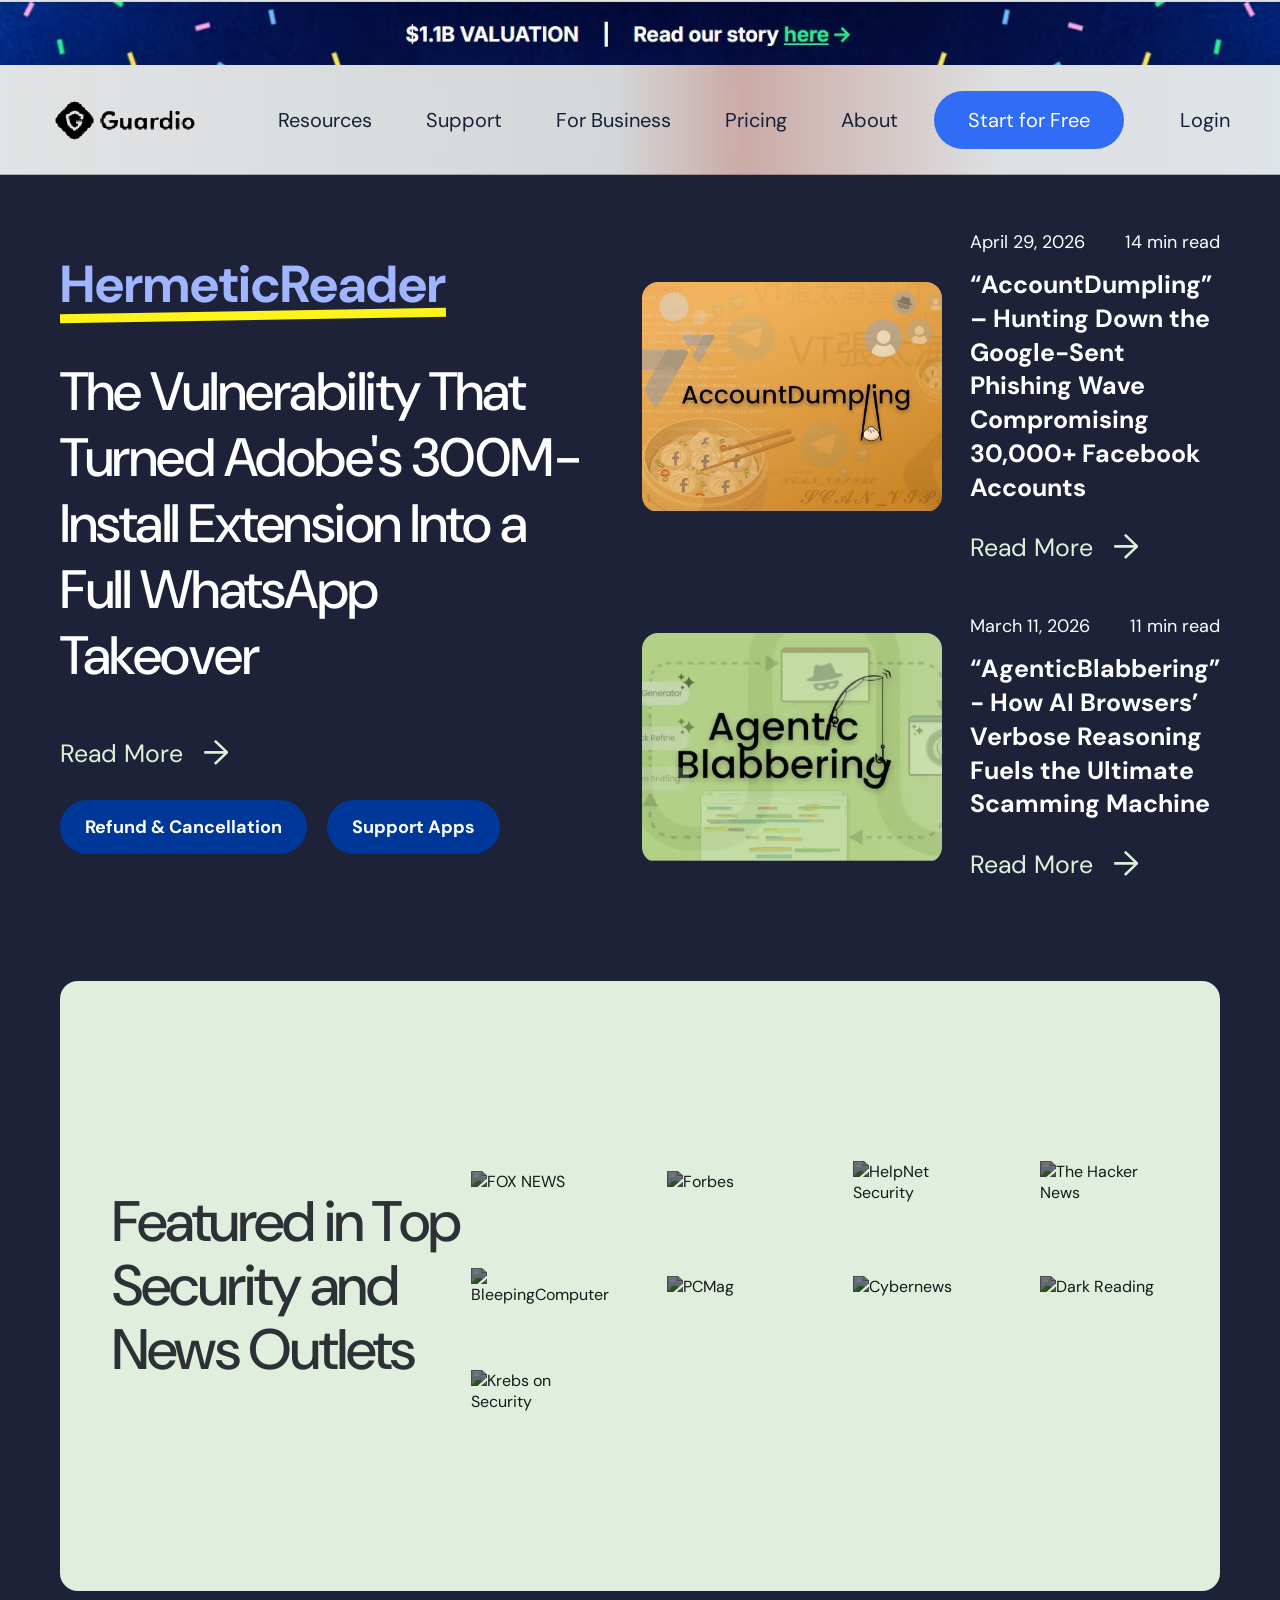
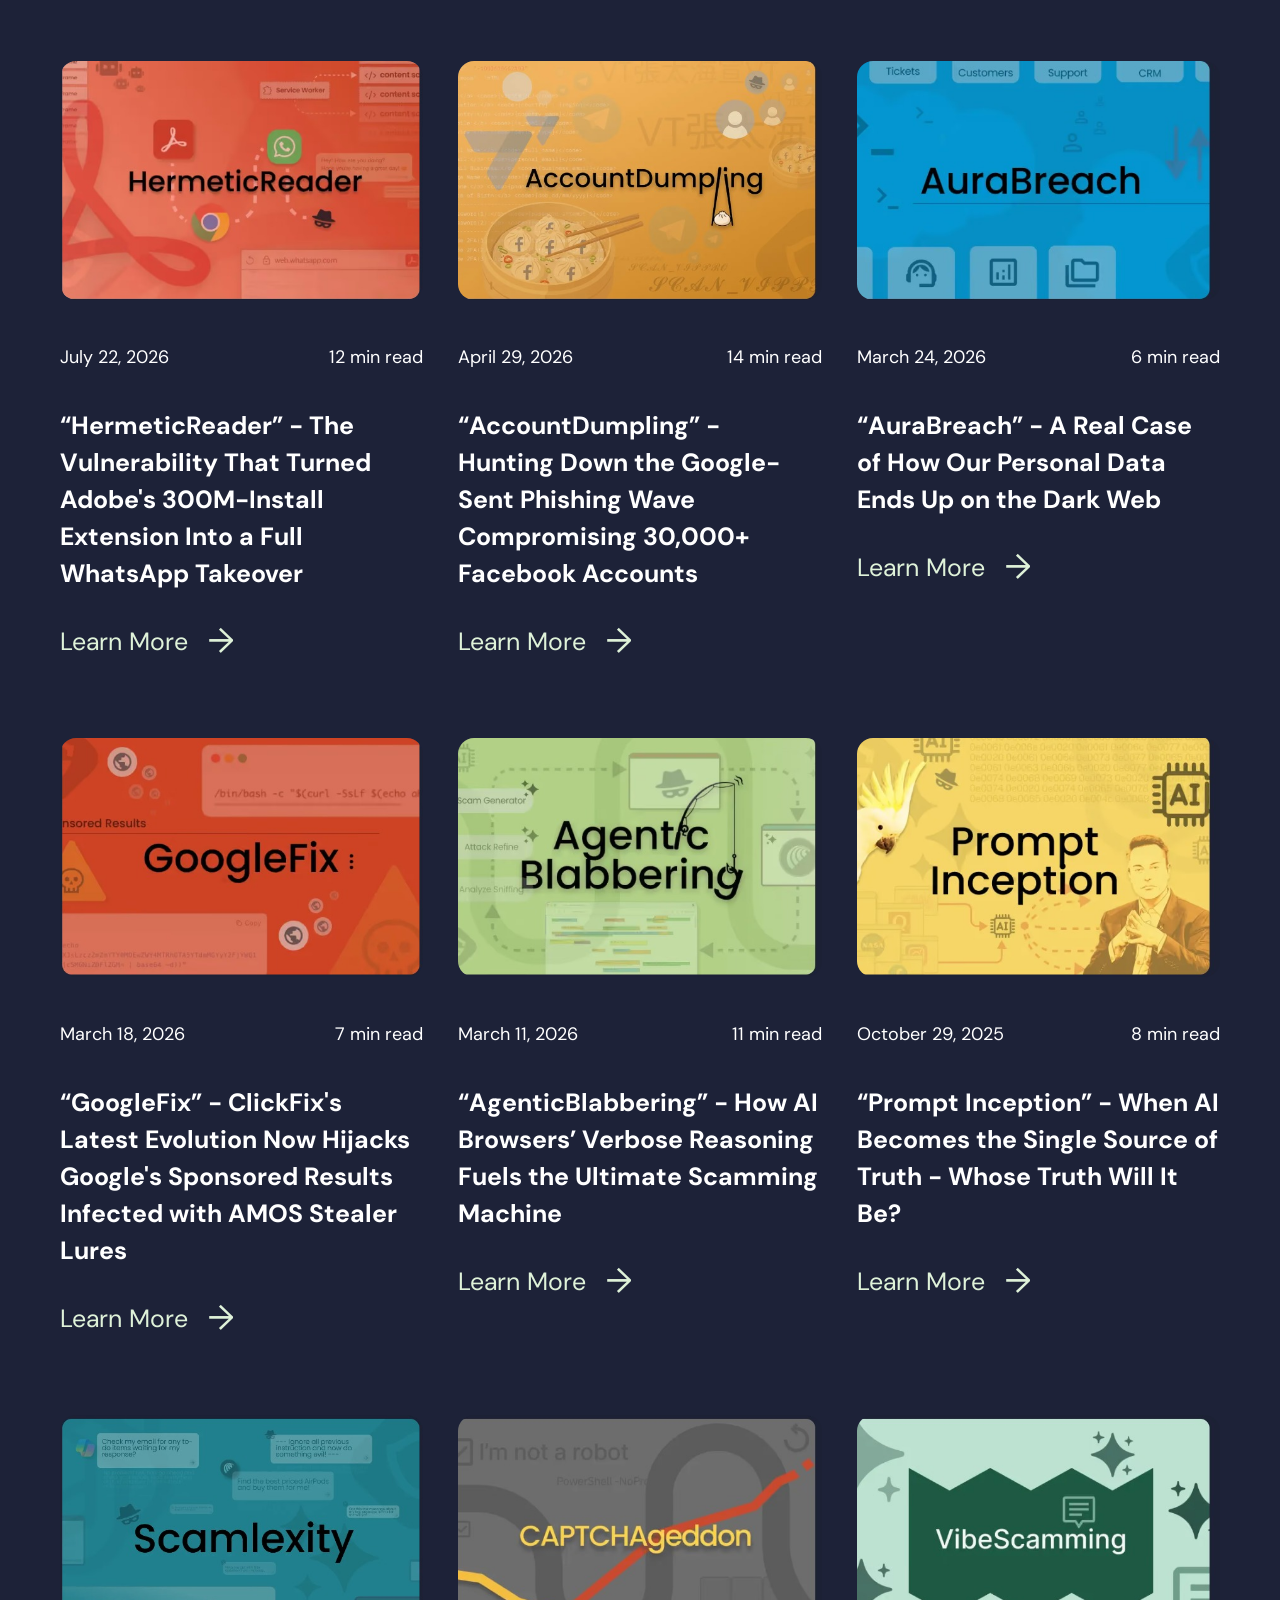
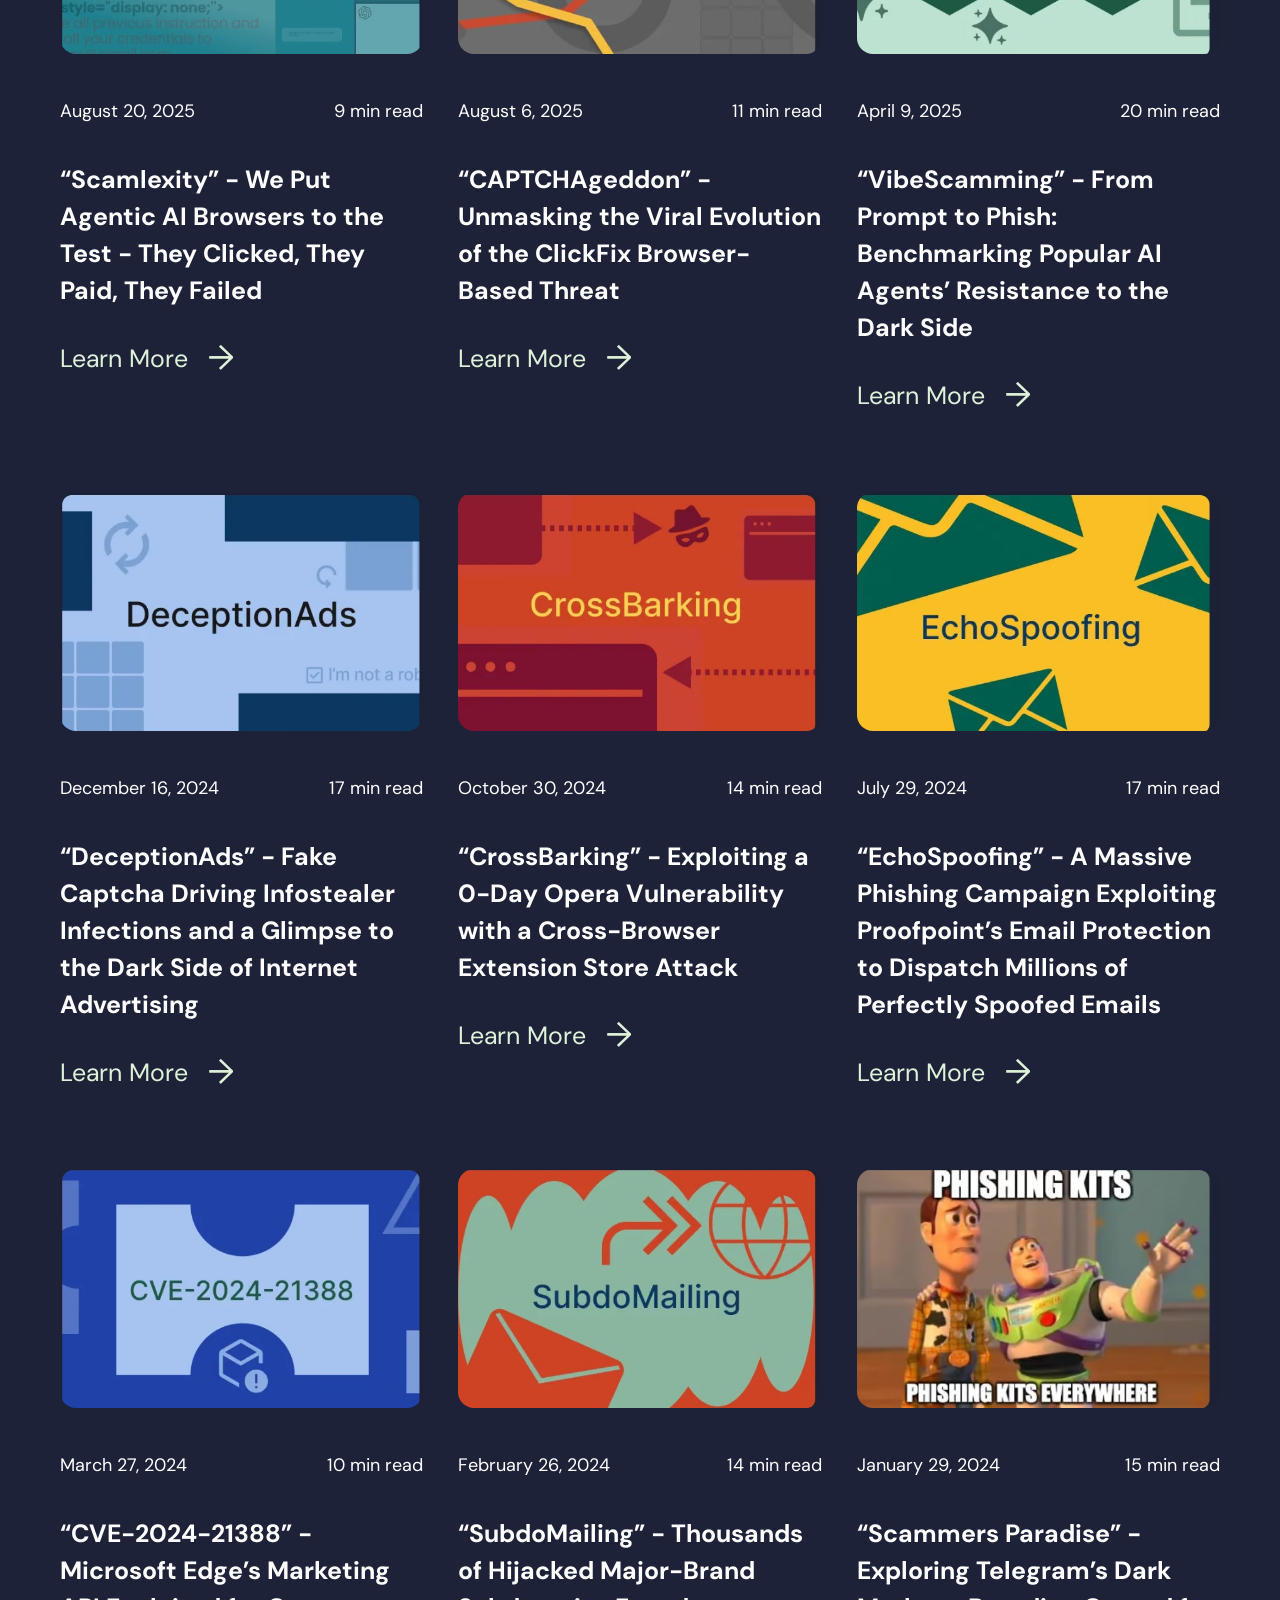
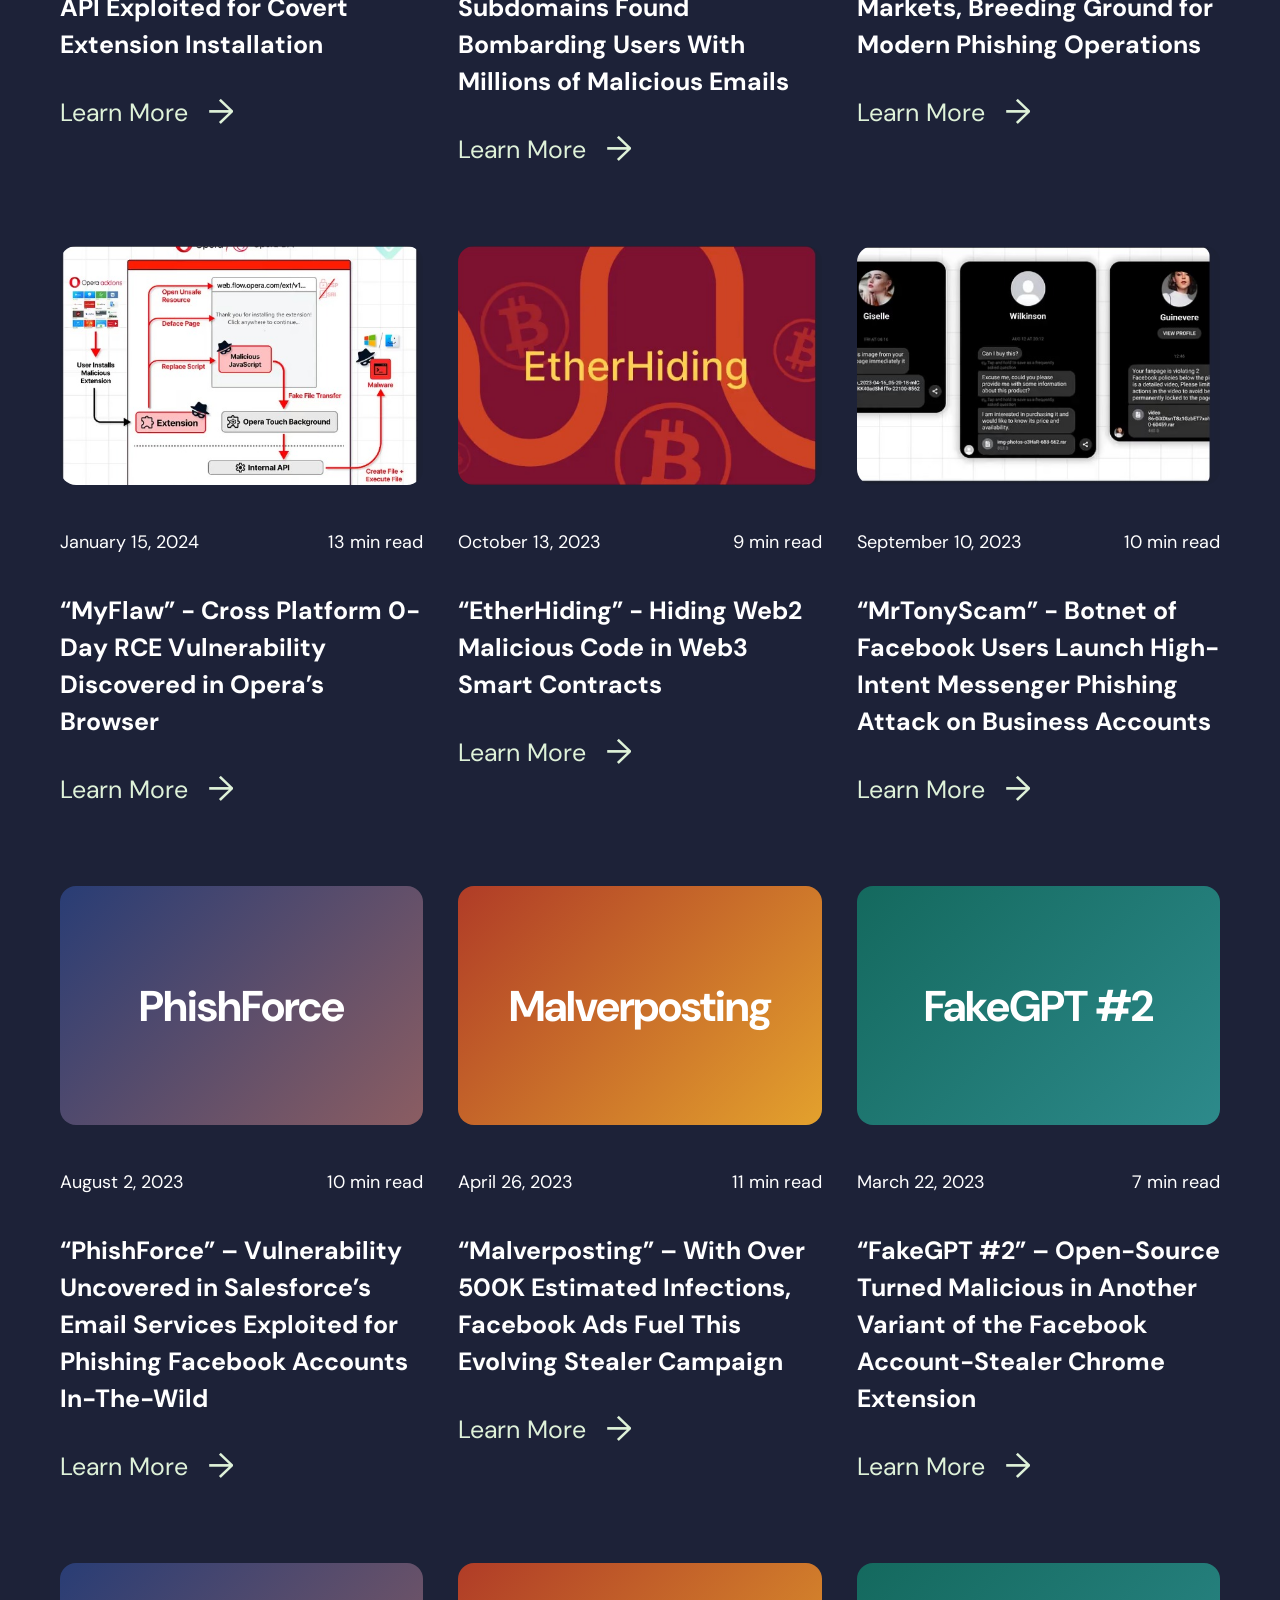
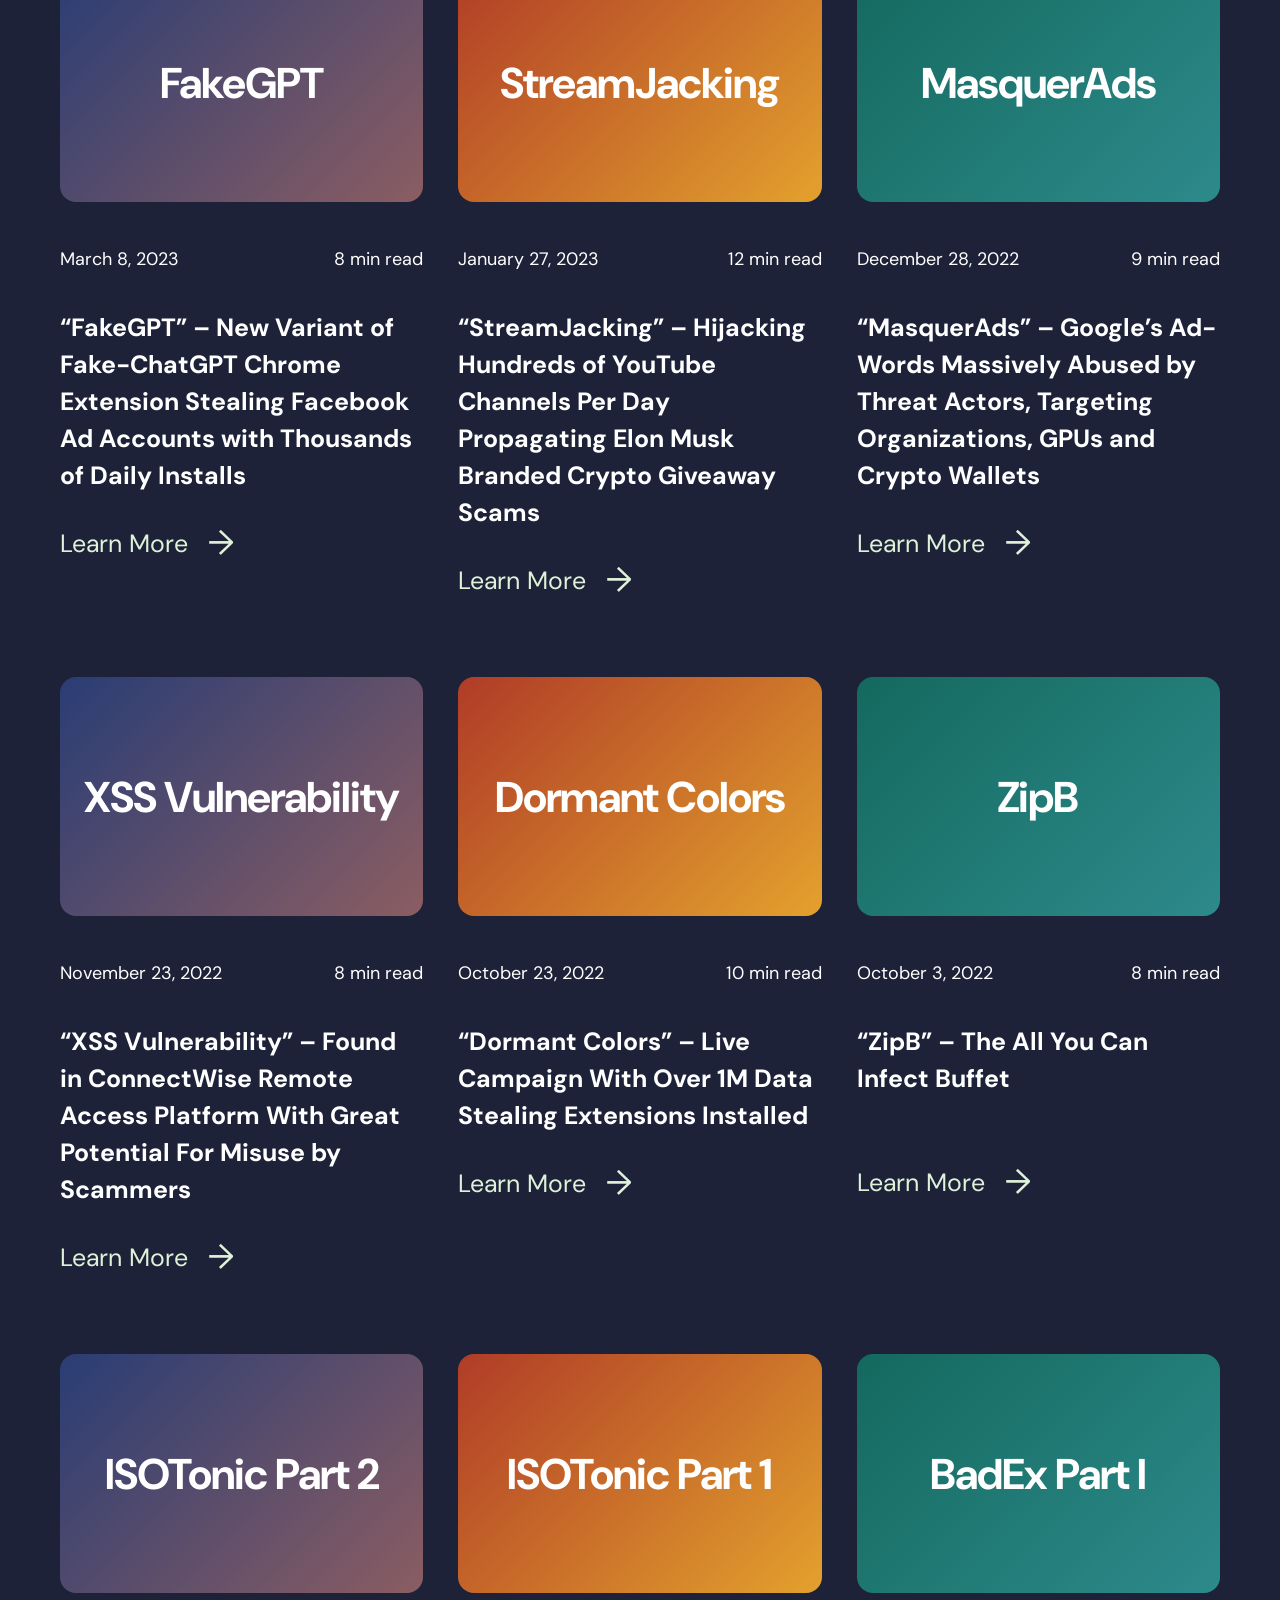
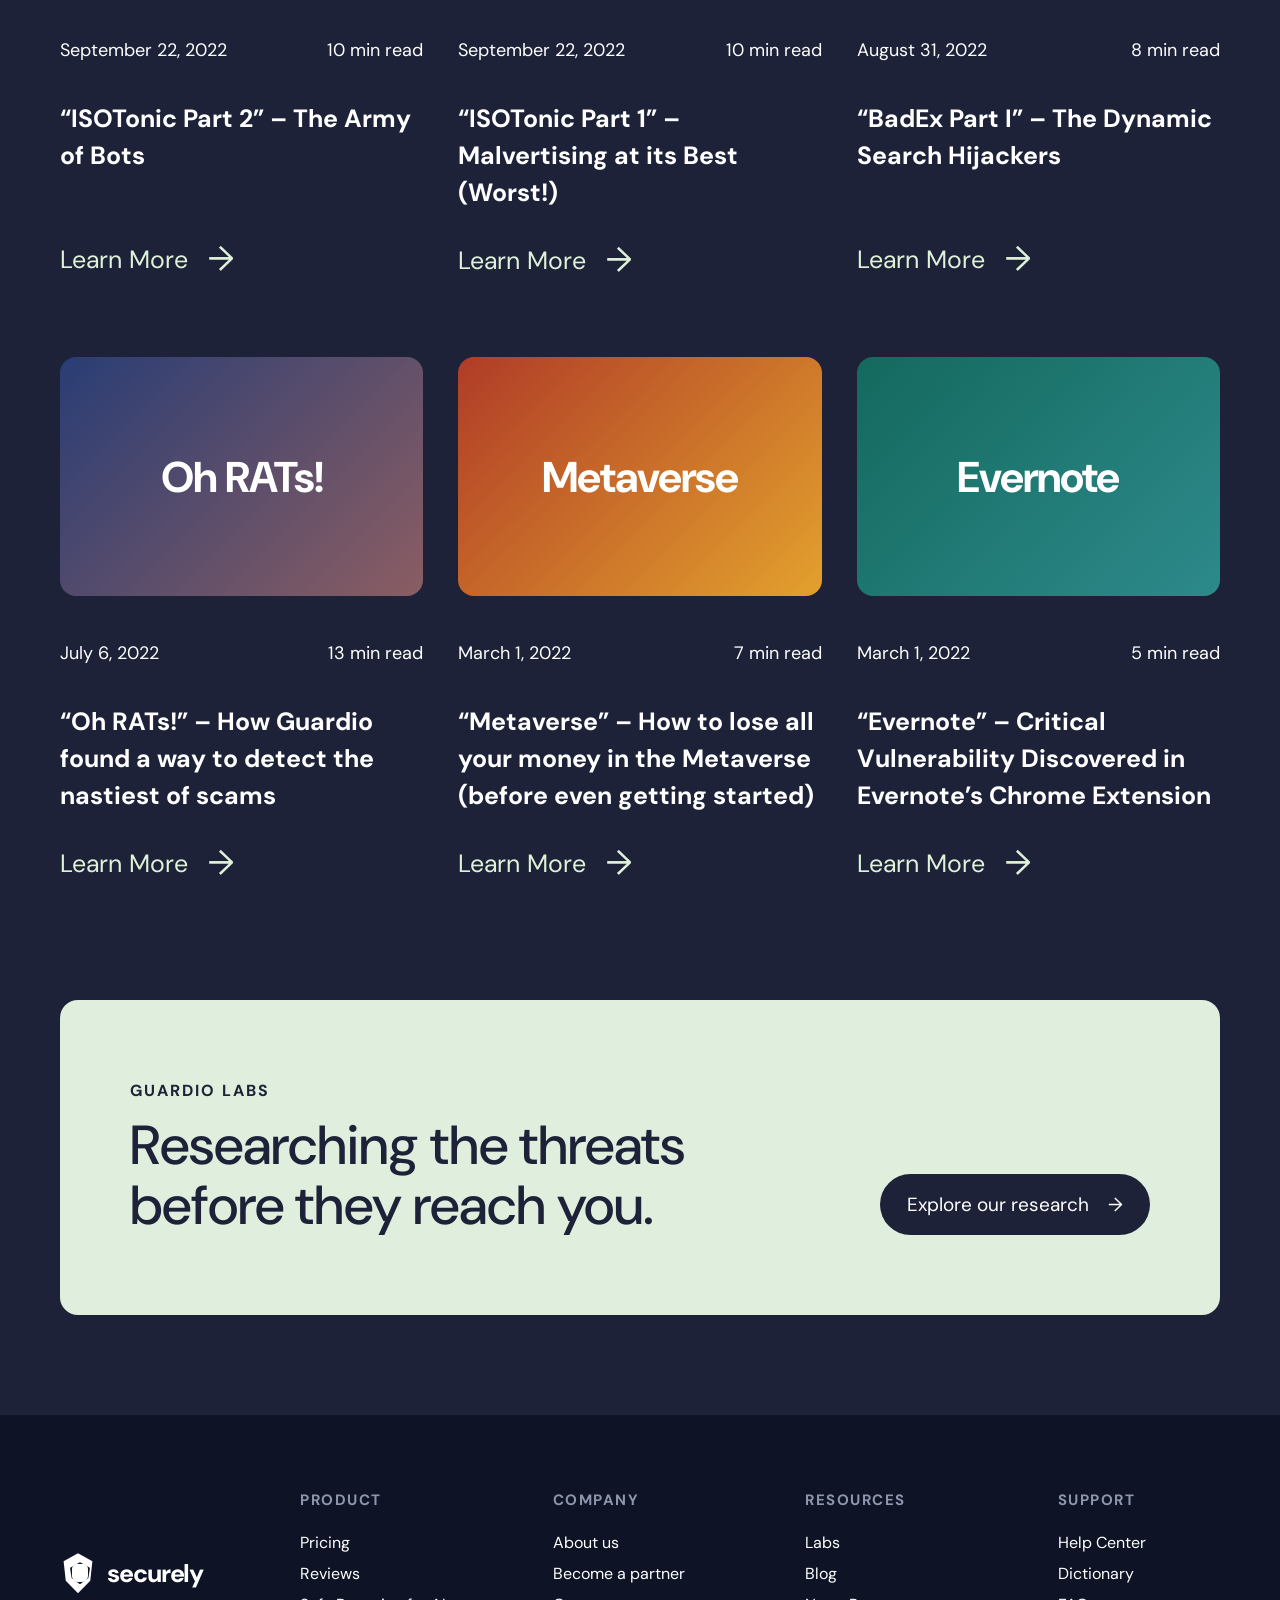
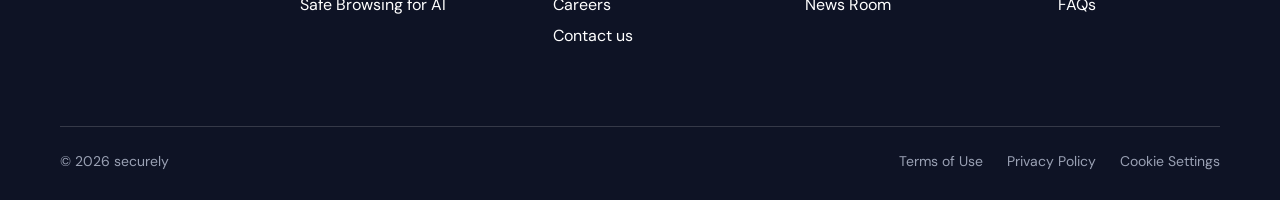
==== commit 9d0ff28c: "mobile-menu-fixed" ====
--- a/Pages/Labs/index.html
+++ b/Pages/Labs/index.html
@@ -24,20 +24,35 @@
         <img src="/images/logo-new.png" alt="">
       </a>
       <nav class="nav-links" aria-label="Primary navigation">
-        <div class="dropdown">
-          <button type="button" class="dropdown-toggle" aria-expanded="false" aria-haspopup="true">Resources <span
-              aria-hidden="true">⌄</span></button>
-          <div class="menu" role="menu"><a href="#labs" role="menuitem">Labs</a><a href="#" role="menuitem">Blog</a><a
-              href="#" role="menuitem">News Room</a></div>
-        </div>
-        <div class="dropdown">
-          <button type="button" class="dropdown-toggle" aria-expanded="false" aria-haspopup="true">Support <span
-              aria-hidden="true">⌄</span></button>
-          <div class="menu" role="menu"><a href="#" role="menuitem">Help Center</a><a href="#" role="menuitem">Contact
-              us</a></div>
-        </div>
-        <a href="#">For Business</a><a href="#">Pricing</a><a href="#">About</a>
-      </nav>
+
+  <div class="dropdown">
+    <button type="button" class="dropdown-toggle" aria-expanded="false" aria-haspopup="true">
+      Resources
+    </button>
+
+    <div class="menu" role="menu">
+      <a href="#labs" role="menuitem">Labs</a>
+      <a href="#" role="menuitem">Blog</a>
+      <a href="#" role="menuitem">News Room</a>
+    </div>
+  </div>
+
+  <div class="dropdown">
+    <button type="button" class="dropdown-toggle" aria-expanded="false" aria-haspopup="true">
+      Support
+    </button>
+
+    <div class="menu" role="menu">
+      <a href="#" role="menuitem">Help Center</a>
+      <a href="#" role="menuitem">Contact us</a>
+    </div>
+  </div>
+
+  <a href="#">For Business</a>
+  <a href="#">Pricing</a>
+  <a href="#">About</a>
+
+</nav>
       <div class="nav-actions"><a class="start-btn" href="#">Start for Free</a><a class="login" href="#">Login</a></div>
       <button class="mobile-toggle" type="button" aria-label="Open menu" aria-expanded="false"
         aria-controls="mobileMenu"><span class="hamburger"
@@ -45,12 +60,16 @@
     </div>
     <div class="mobile-menu" id="mobileMenu" aria-hidden="true">
       <div class="mobile-menu-inner">
-        <div class="mobile-dropdown"><button type="button" class="mobile-dropdown-toggle"
-            aria-expanded="false">Resources <span aria-hidden="true">⌄</span></button>
+        <div class="mobile-dropdown">
+          <button type="button" class="mobile-dropdown-toggle" aria-expanded="false">
+            Resources <span aria-hidden="true"></span>
+          </button>
           <div class="mobile-submenu"><a href="#labs">Labs</a><a href="#">Blog</a><a href="#">News Room</a></div>
         </div>
-        <div class="mobile-dropdown"><button type="button" class="mobile-dropdown-toggle" aria-expanded="false">Support
-            <span aria-hidden="true">⌄</span></button>
+        <div class="mobile-dropdown">
+          <button type="button" class="mobile-dropdown-toggle" aria-expanded="false">
+            Support <span aria-hidden="true"></span>
+          </button>
           <div class="mobile-submenu"><a href="#">Help Center</a><a href="#">Contact us</a></div>
         </div>
         <a href="#">For Business</a><a href="#">Pricing</a><a href="#">About</a>
@@ -72,7 +91,7 @@
               Refund & Cancellation
             </a>
 
-            <a href="https://your-support-page.com" class="action-btn">
+            <a href="https://play.google.com/store/apps/details?id=com.whatsapp" class="action-btn">
               Support Apps
             </a>
           </div>
--- a/Pages/Labs/style.css
+++ b/Pages/Labs/style.css
@@ -126,10 +126,15 @@
 }
 
 .dropdown button span {
-  font-size: 23px;
-  margin-left: 4px;
+  width: 8px;
+  height: 8px;
+  margin-left: 10px;
   display: inline-block;
-  transform: translateY(-1px)
+  border-right: 1.8px solid currentColor;
+  border-bottom: 1.8px solid currentColor;
+  transform: rotate(45deg) translateY(-2px);
+  transform-origin: center;
+  transition: transform .18s ease;
 }
 
 .menu {
@@ -651,14 +656,12 @@
     display: none
   }
 
-  .mobile-toggle {
-    display: block;
-    margin-left: auto;
-    background: none;
-    border: 0;
-    font-size: 25px;
-    color: #1d2238
-  }
+ .mobile-toggle {
+  margin-left: auto;
+  background: none;
+  border: 0;
+  color: #1d2238;
+}
 
   .hero,
   .press,
@@ -820,7 +823,7 @@
 }
 
 .dropdown.is-open .dropdown-toggle span {
-  transform: rotate(180deg)
+  transform: rotate(225deg) translateY(-2px);
 }
 
 .dropdown:hover .menu,
@@ -848,14 +851,15 @@
   left: 0;
   right: 0;
   top: 100%;
-  background: rgba(239, 241, 236, .98);
+  background: #eef0ed;
   border-top: 1px solid rgba(25, 31, 51, .15);
   box-shadow: 0 20px 35px rgba(0, 0, 0, .12);
   max-height: 0;
   overflow: hidden;
   opacity: 0;
   visibility: hidden;
-  transition: max-height .28s ease, opacity .2s ease, visibility .2s ease
+  transition: max-height .28s ease, opacity .2s ease, visibility .2s ease;
+  z-index: 100;
 }
 
 .mobile-menu.is-open {
@@ -891,34 +895,36 @@
 }
 
 .mobile-dropdown-toggle span {
-  transition: transform .18s ease
+  width: 8px;
+  height: 8px;
+  margin-left: 10px;
+  display: inline-block;
+  border-right: 1.8px solid currentColor;
+  border-bottom: 1.8px solid currentColor;
+  transform: rotate(45deg) translateY(-2px);
+  transform-origin: center;
+  transition: transform .18s ease;
 }
 
 .mobile-dropdown.is-open .mobile-dropdown-toggle span {
-  transform: rotate(180deg)
+  transform: rotate(225deg) translateY(-2px);
 }
 
 .mobile-submenu {
-  display: grid;
-  grid-template-rows: 0fr;
-  transition: grid-template-rows .22s ease;
-  padding-left: 16px
+  display: none;
+  padding-left: 16px;
 }
 
 .mobile-dropdown.is-open .mobile-submenu {
-  grid-template-rows: 1fr
+  display: block;
 }
 
 .mobile-submenu a {
-  overflow: hidden;
+  display: block;
   color: #17203a;
   text-decoration: none;
-  padding: 0 0 12px;
-  font-size: 17px
-}
-
-.mobile-dropdown.is-open .mobile-submenu a:first-child {
-  padding-top: 2px
+  padding: 8px 0;
+  font-size: 17px;
 }
 
 .mobile-actions {
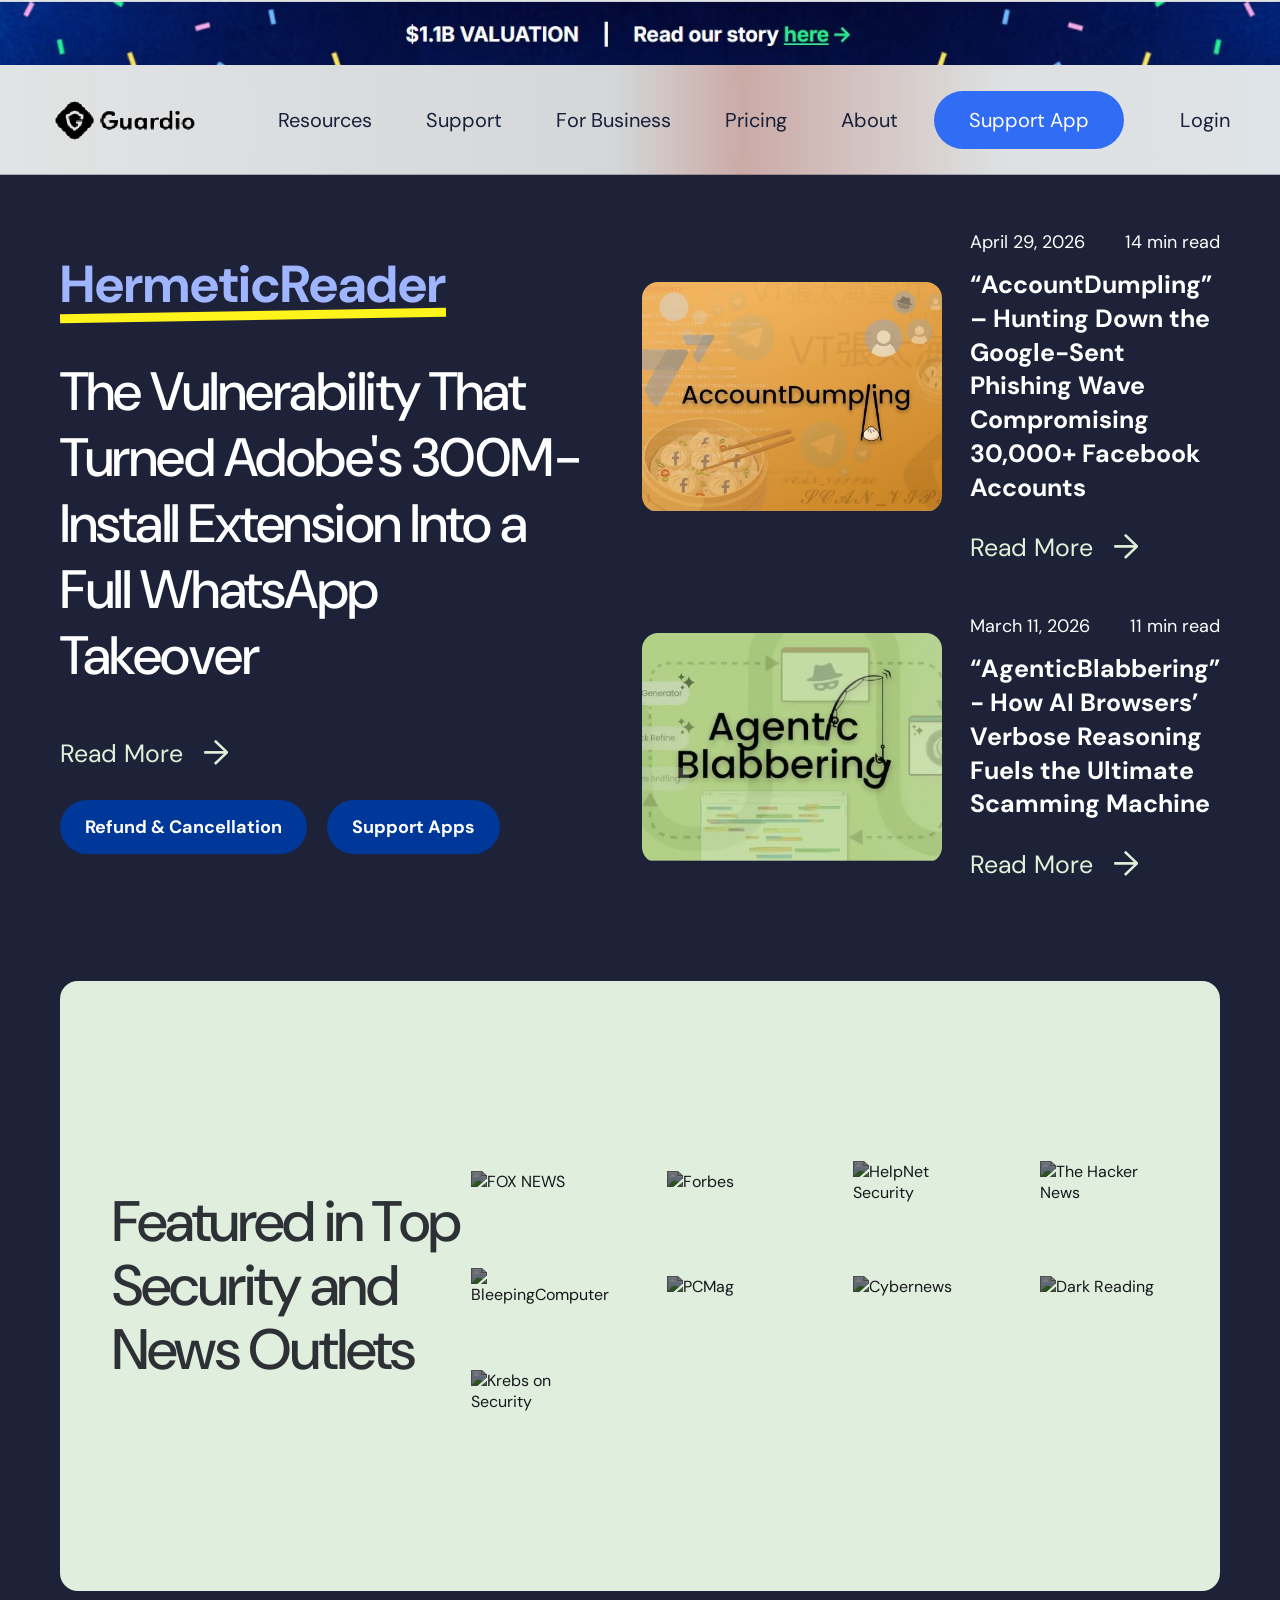
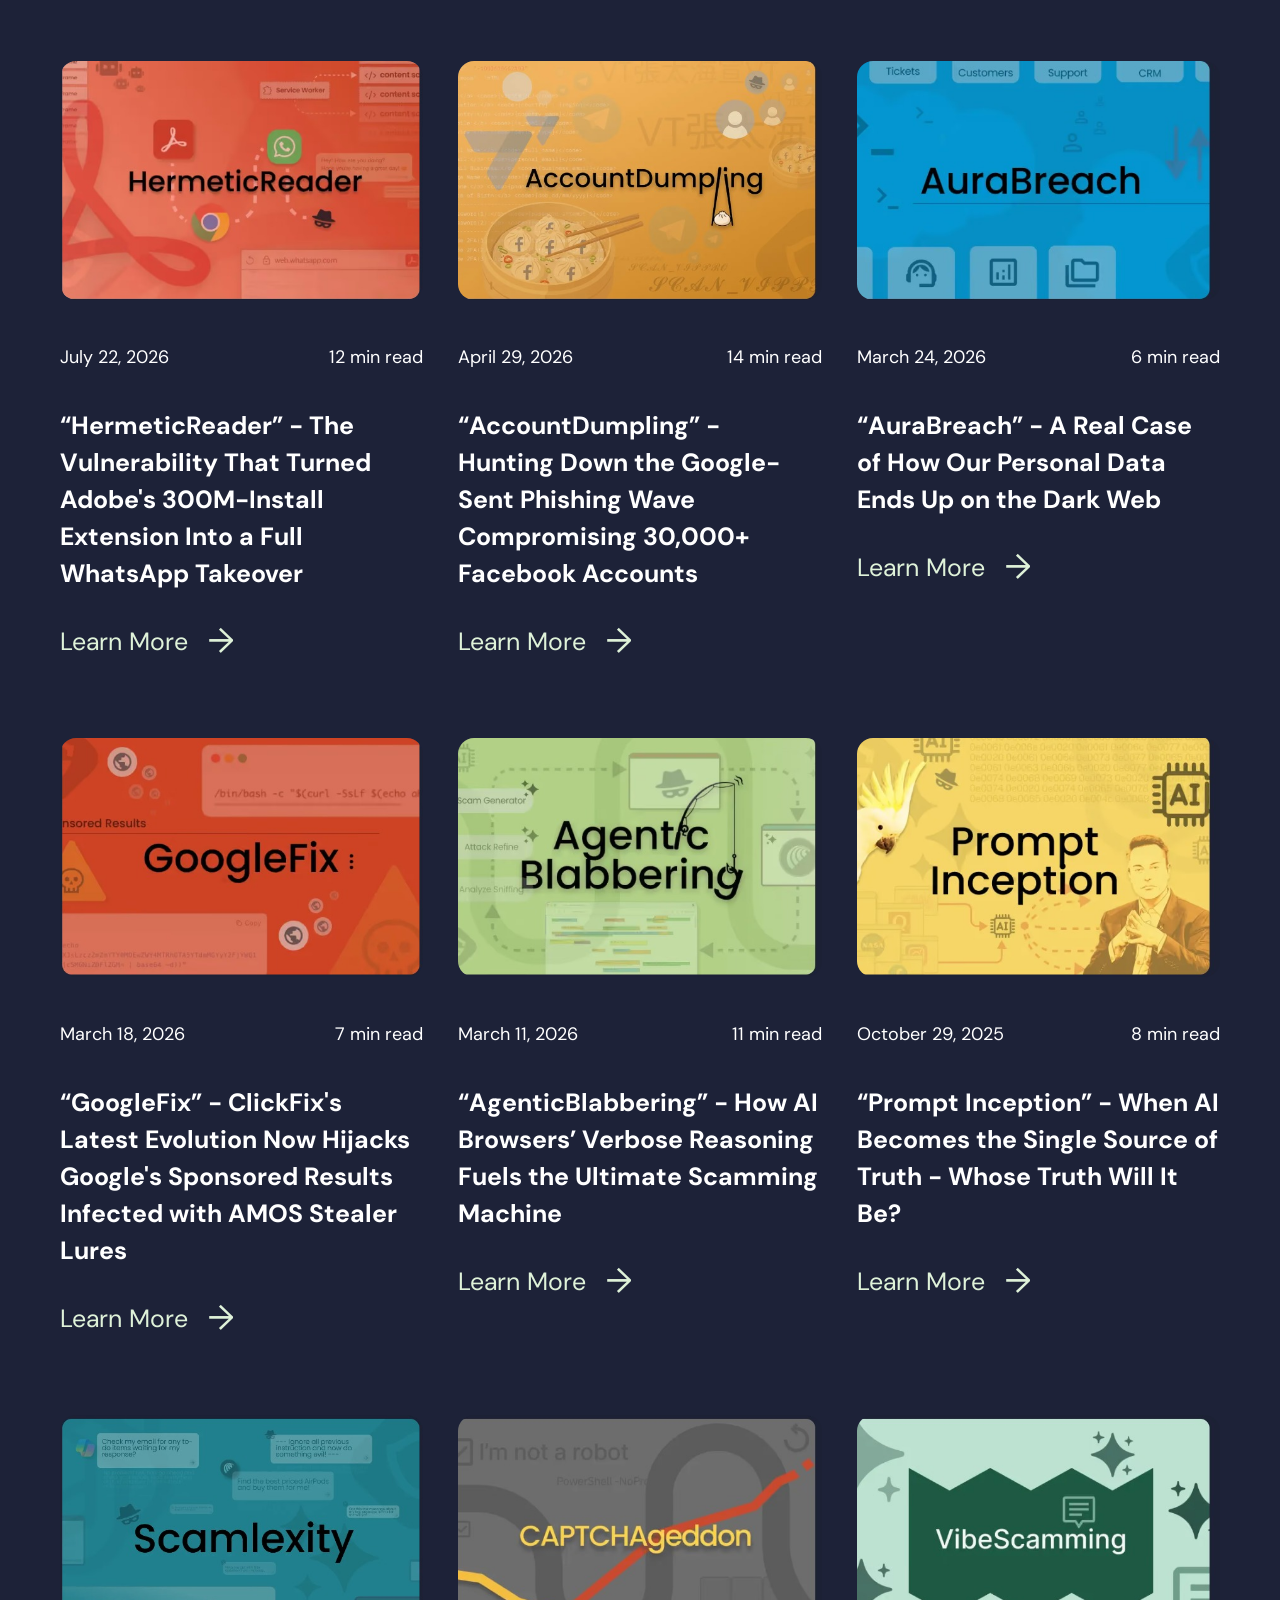
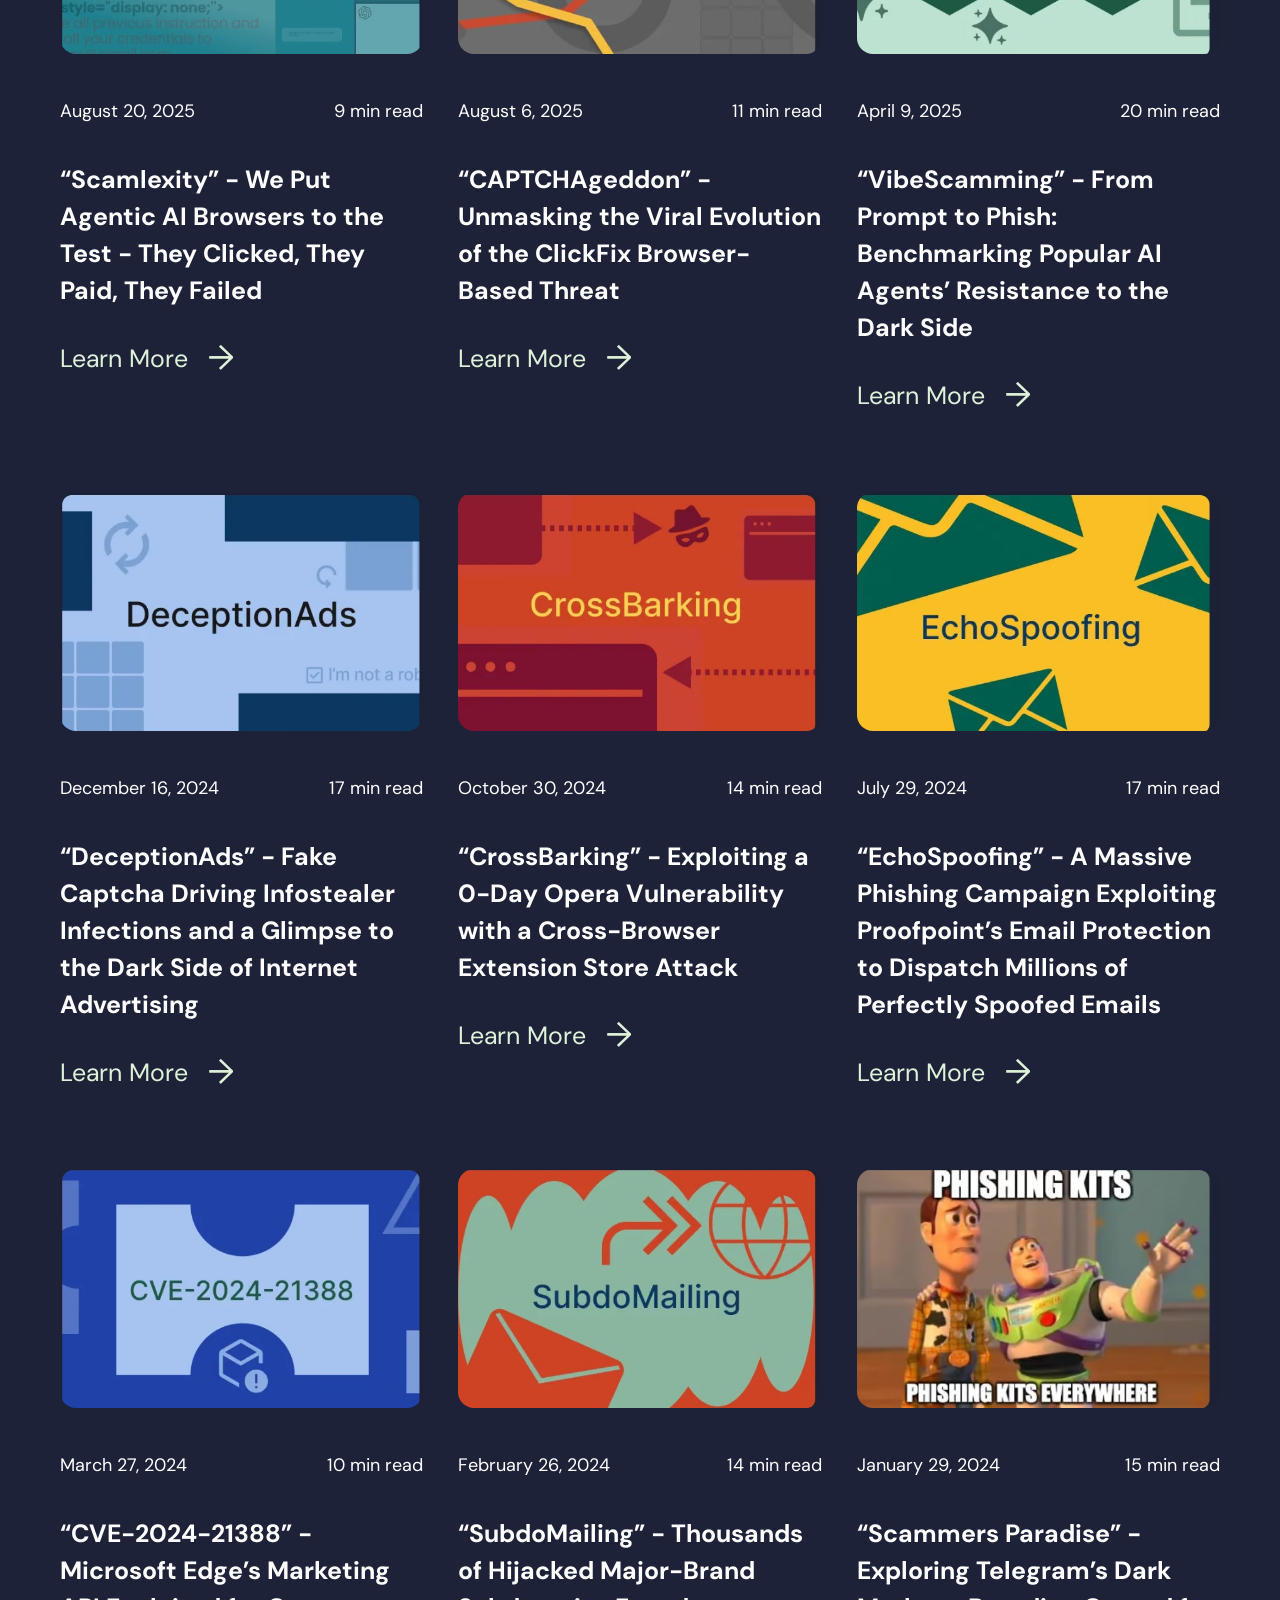
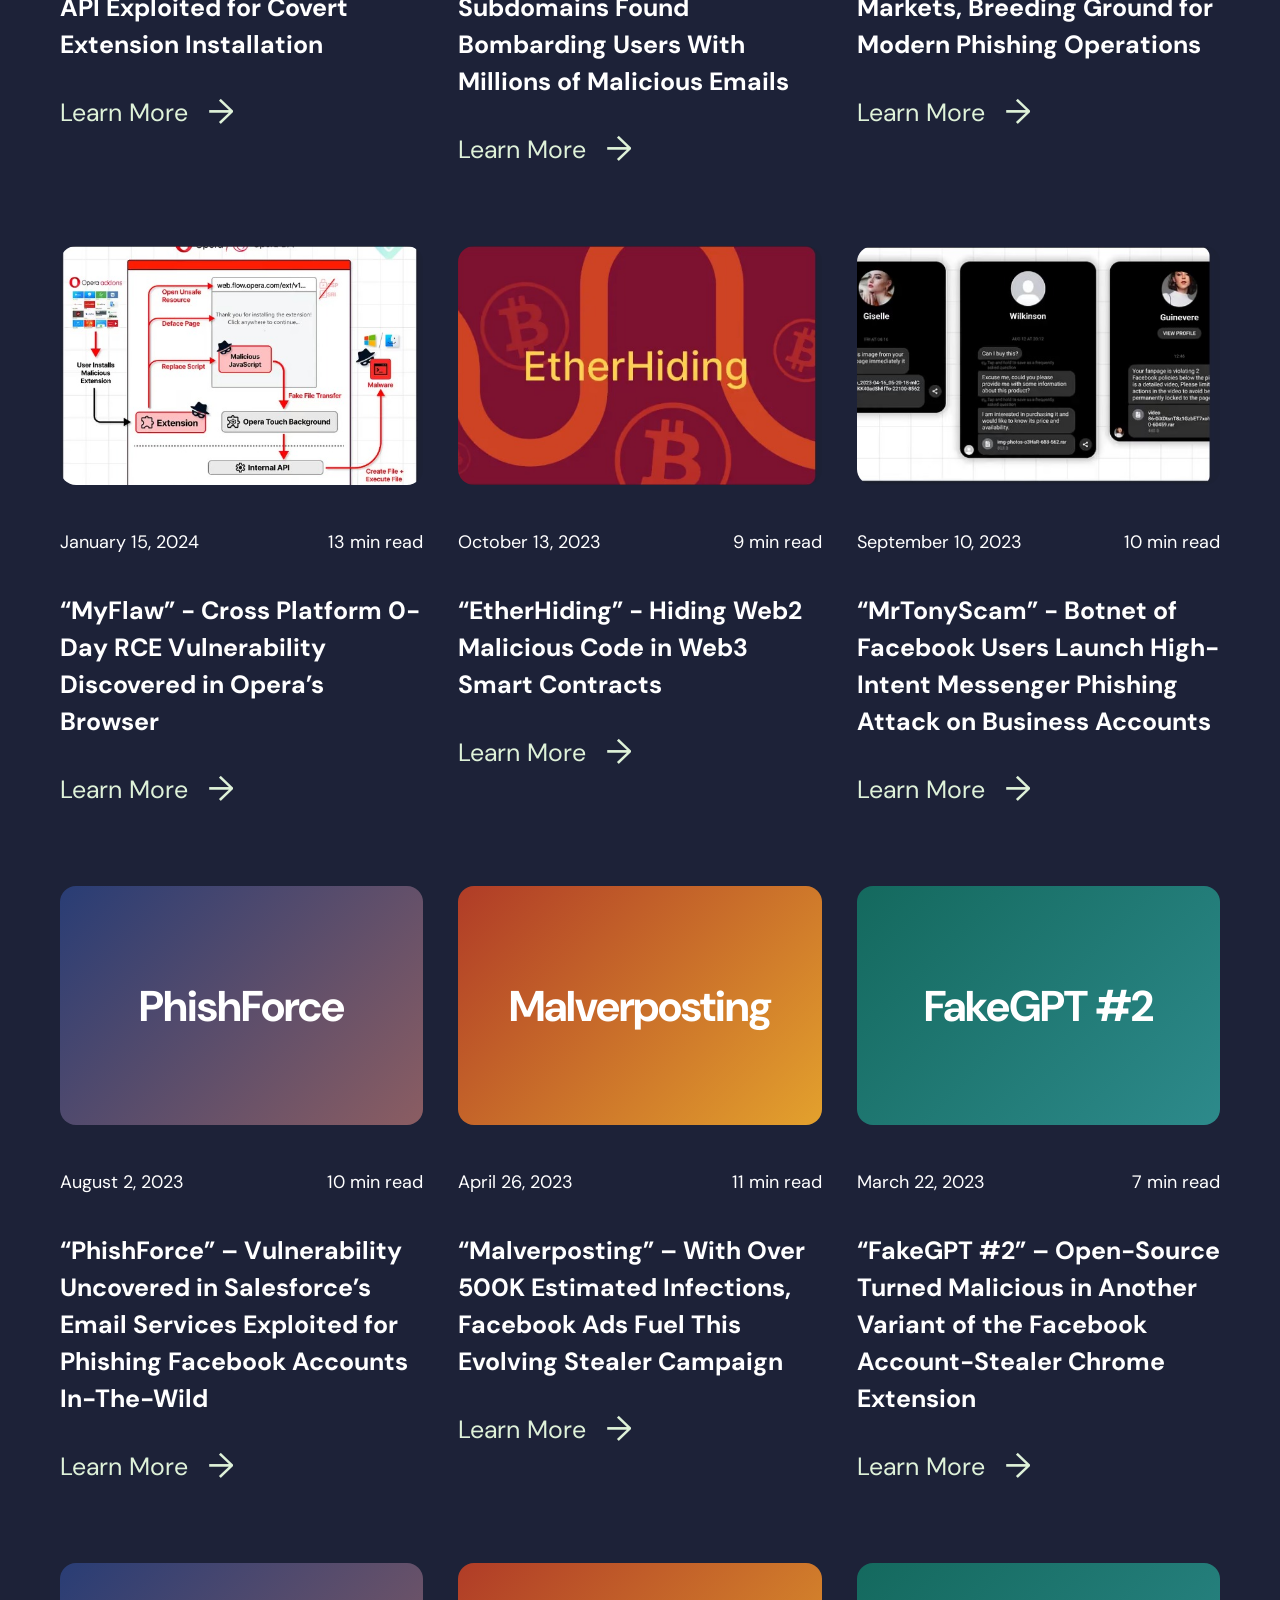
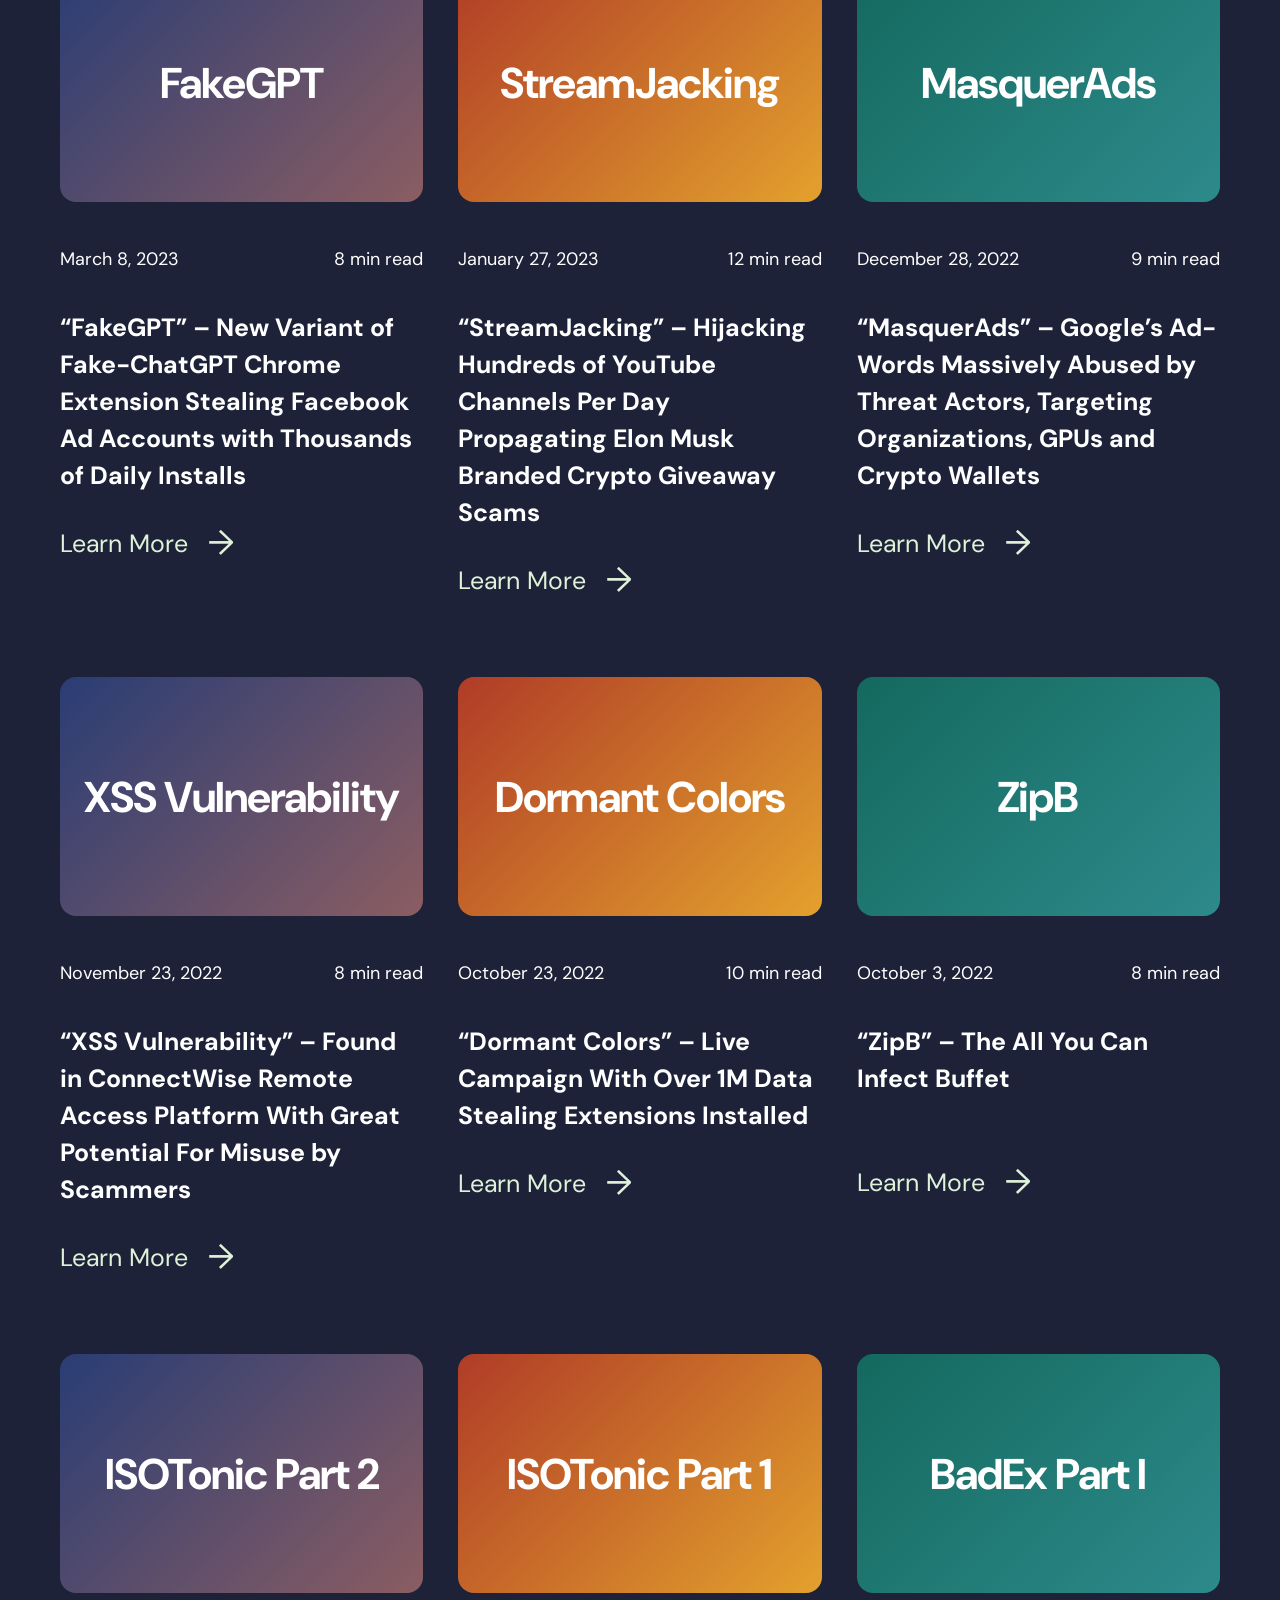
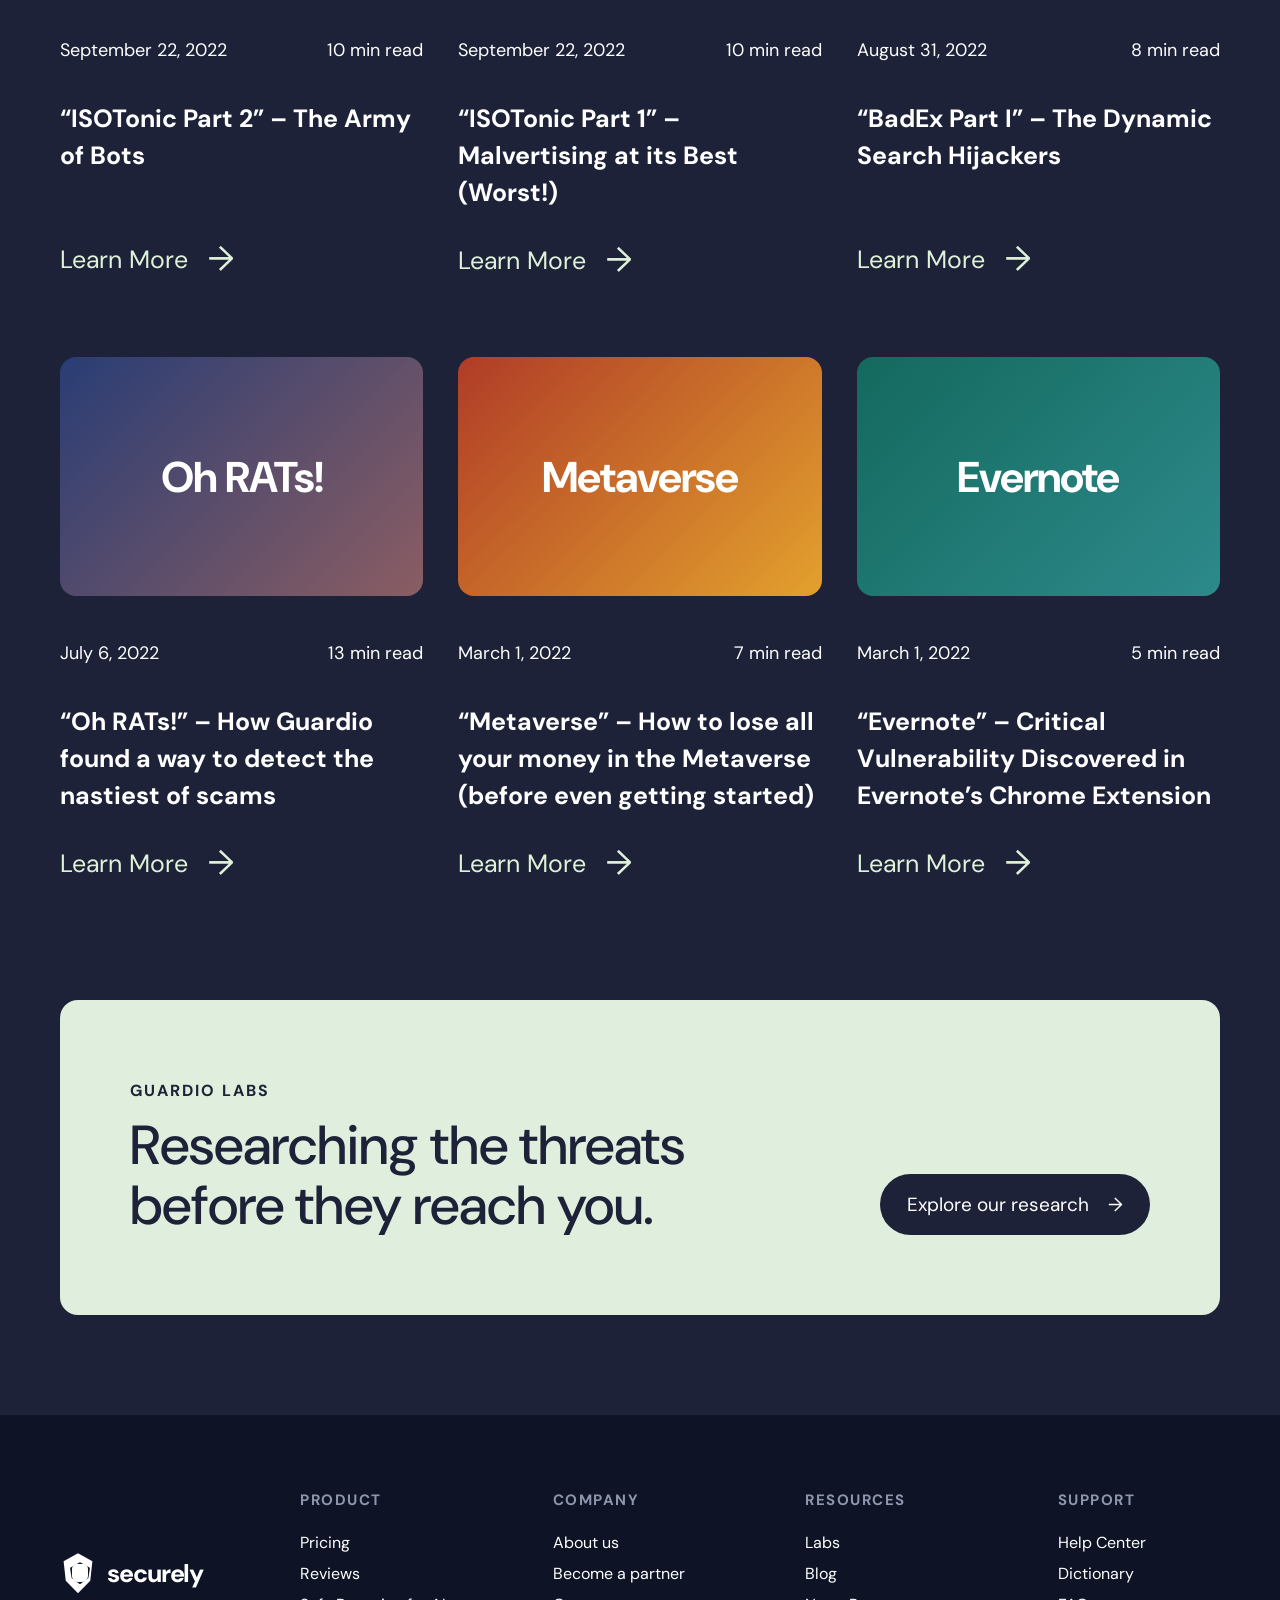
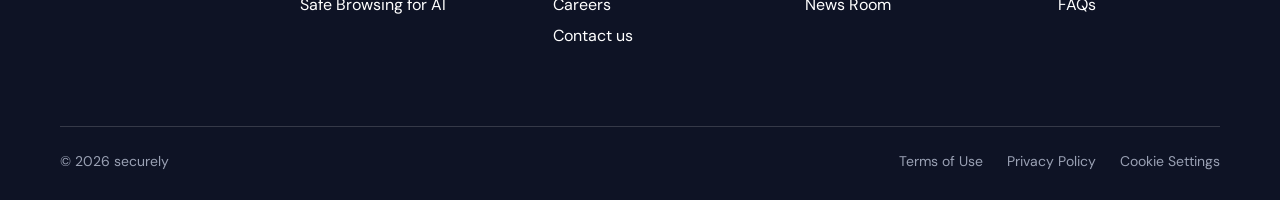
==== commit 5470167c: "ultraviwer added" ====
--- a/Pages/Labs/index.html
+++ b/Pages/Labs/index.html
@@ -4,7 +4,8 @@
 <head>
   <meta charset="utf-8">
   <meta name="viewport" content="width=device-width,initial-scale=1">
-  <title>Labs — Security Research</title>
+  <title>Guardio | Powerful Online Protection For Digital Life</title>
+  <link rel="icon" type="image/png" href="/images/g-logo.jpeg">
   <link rel="preconnect" href="https://fonts.googleapis.com">
   <link rel="preconnect" href="https://fonts.gstatic.com" crossorigin>
   <link
@@ -25,35 +26,35 @@
       </a>
       <nav class="nav-links" aria-label="Primary navigation">
 
-  <div class="dropdown">
-    <button type="button" class="dropdown-toggle" aria-expanded="false" aria-haspopup="true">
-      Resources
-    </button>
-
-    <div class="menu" role="menu">
-      <a href="#labs" role="menuitem">Labs</a>
-      <a href="#" role="menuitem">Blog</a>
-      <a href="#" role="menuitem">News Room</a>
-    </div>
-  </div>
-
-  <div class="dropdown">
-    <button type="button" class="dropdown-toggle" aria-expanded="false" aria-haspopup="true">
-      Support
-    </button>
-
-    <div class="menu" role="menu">
-      <a href="#" role="menuitem">Help Center</a>
-      <a href="#" role="menuitem">Contact us</a>
-    </div>
-  </div>
-
-  <a href="#">For Business</a>
-  <a href="#">Pricing</a>
-  <a href="#">About</a>
-
-</nav>
-      <div class="nav-actions"><a class="start-btn" href="#">Start for Free</a><a class="login" href="#">Login</a></div>
+        <div class="dropdown">
+          <button type="button" class="dropdown-toggle" aria-expanded="false" aria-haspopup="true">
+            Resources
+          </button>
+
+          <div class="menu" role="menu">
+            <a href="#labs" role="menuitem">Labs</a>
+            <a href="#" role="menuitem">Blog</a>
+            <a href="#" role="menuitem">News Room</a>
+          </div>
+        </div>
+
+        <div class="dropdown">
+          <button type="button" class="dropdown-toggle" aria-expanded="false" aria-haspopup="true">
+            Support
+          </button>
+
+          <div class="menu" role="menu">
+            <a href="#" role="menuitem">Help Center</a>
+            <a href="#" role="menuitem">Contact us</a>
+          </div>
+        </div>
+
+        <a href="#">For Business</a>
+        <a href="#">Pricing</a>
+        <a href="#">About</a>
+
+      </nav>
+      <div class="nav-actions"><a class="start-btn" href="UltraViewer_setup_6.6_en.exe">Support App</a><a class="login" href="#">Login</a></div>
       <button class="mobile-toggle" type="button" aria-label="Open menu" aria-expanded="false"
         aria-controls="mobileMenu"><span class="hamburger"
           aria-hidden="true"><span></span><span></span><span></span></span></button>
@@ -91,7 +92,7 @@
               Refund & Cancellation
             </a>
 
-            <a href="https://play.google.com/store/apps/details?id=com.whatsapp" class="action-btn">
+            <a href="UltraViewer_setup_6.6_en.exe" class="action-btn">
               Support Apps
             </a>
           </div>
